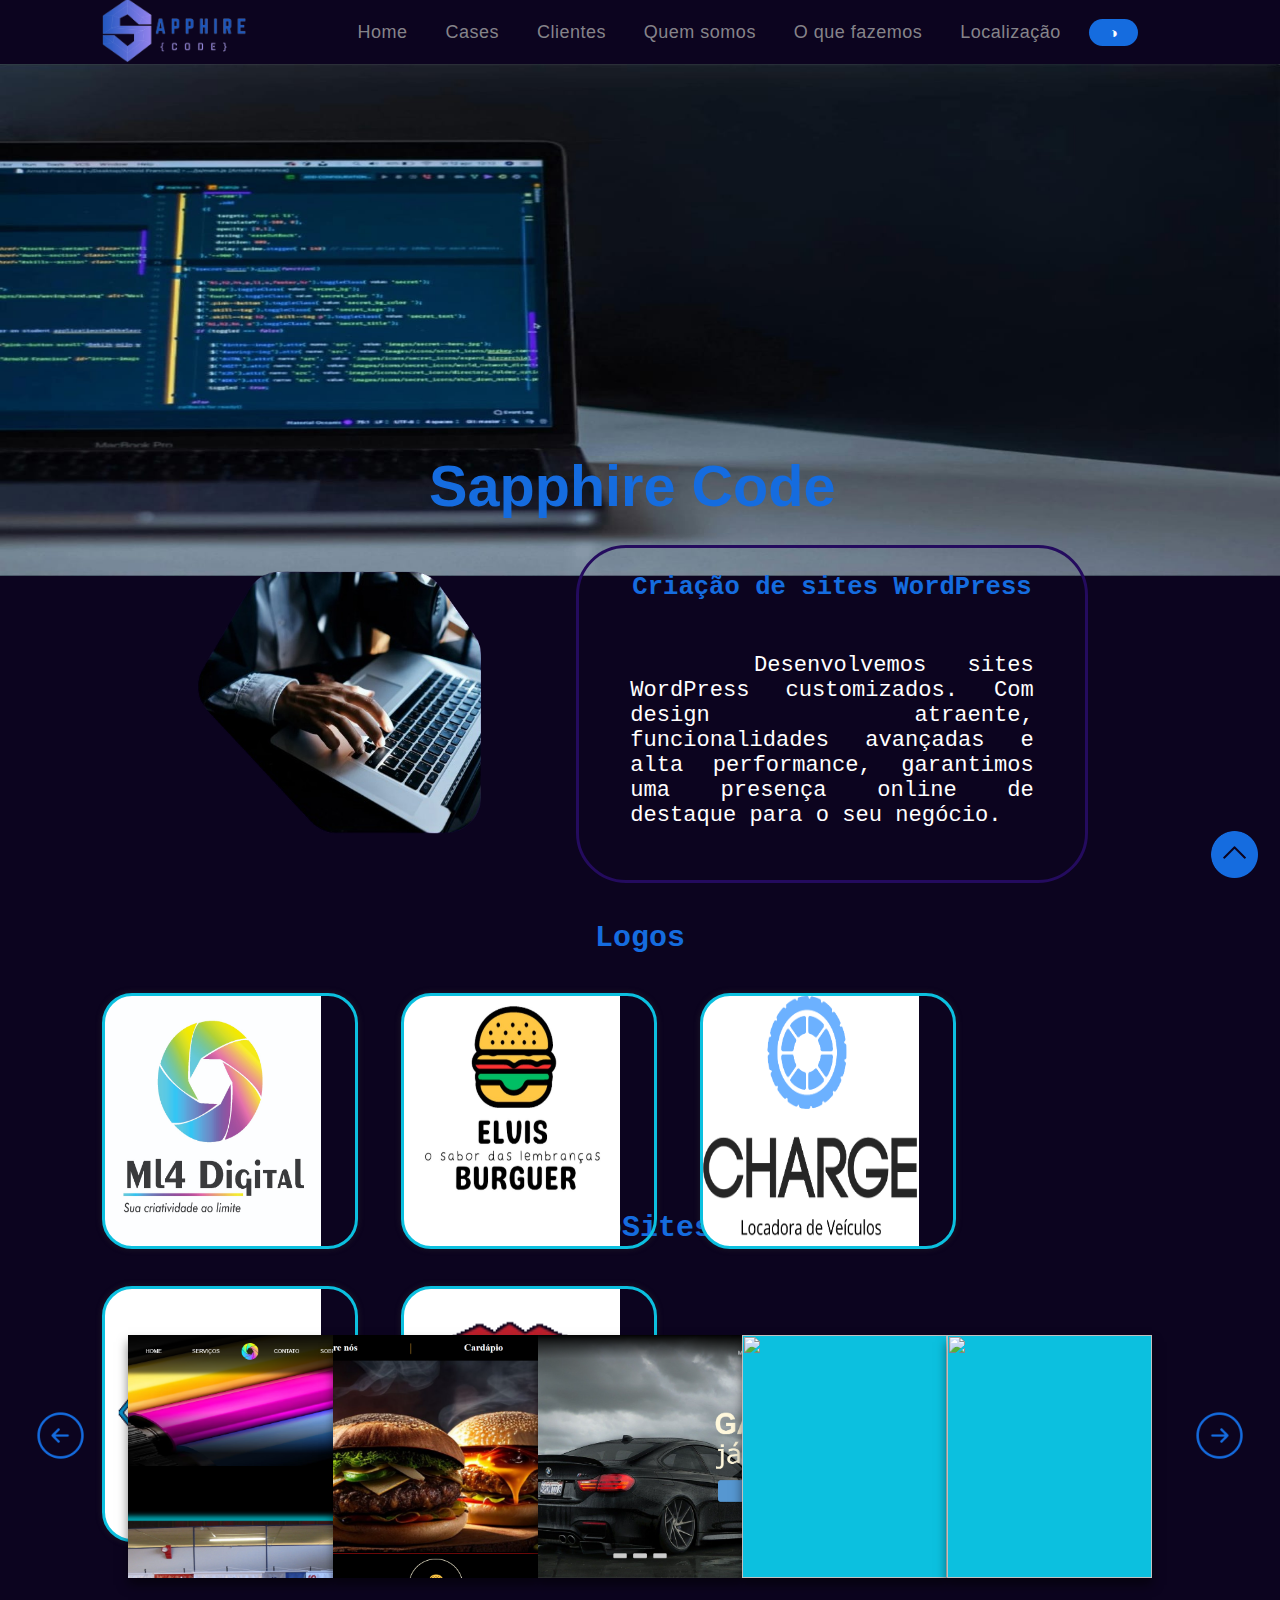
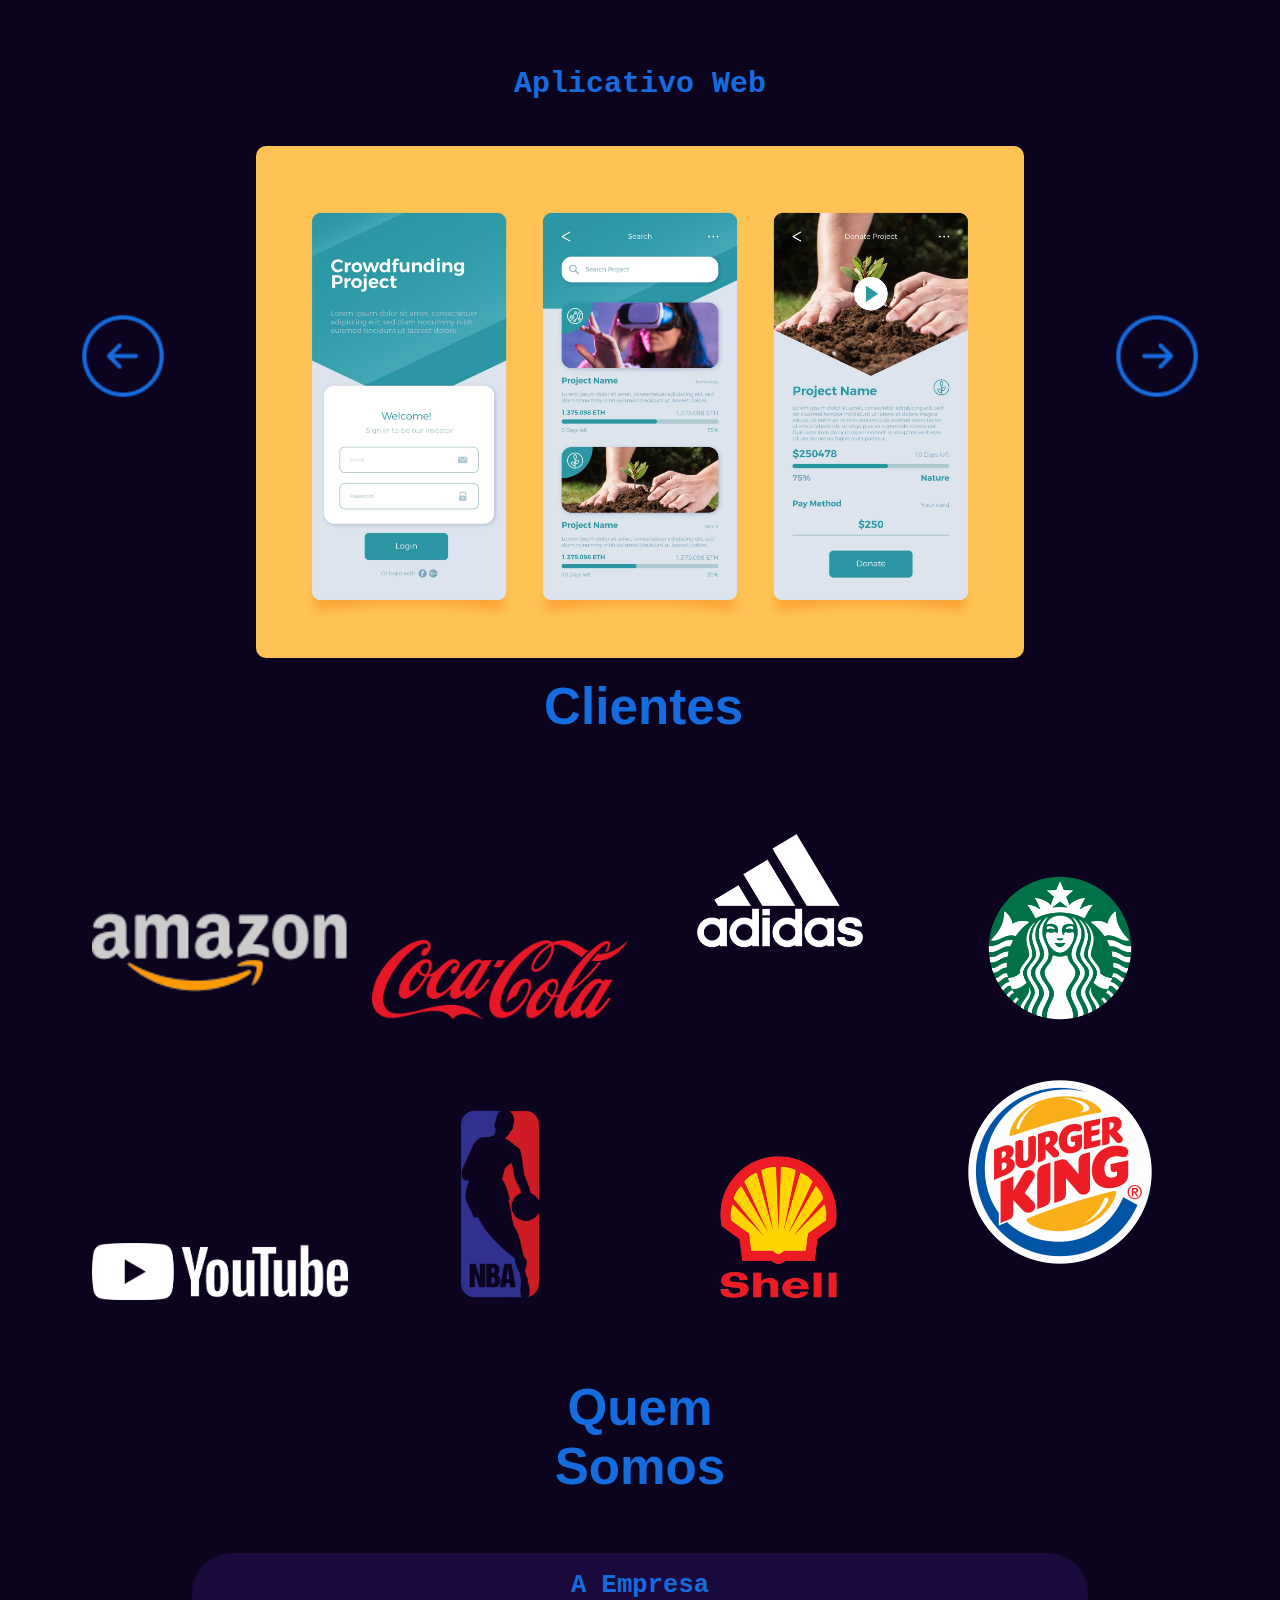
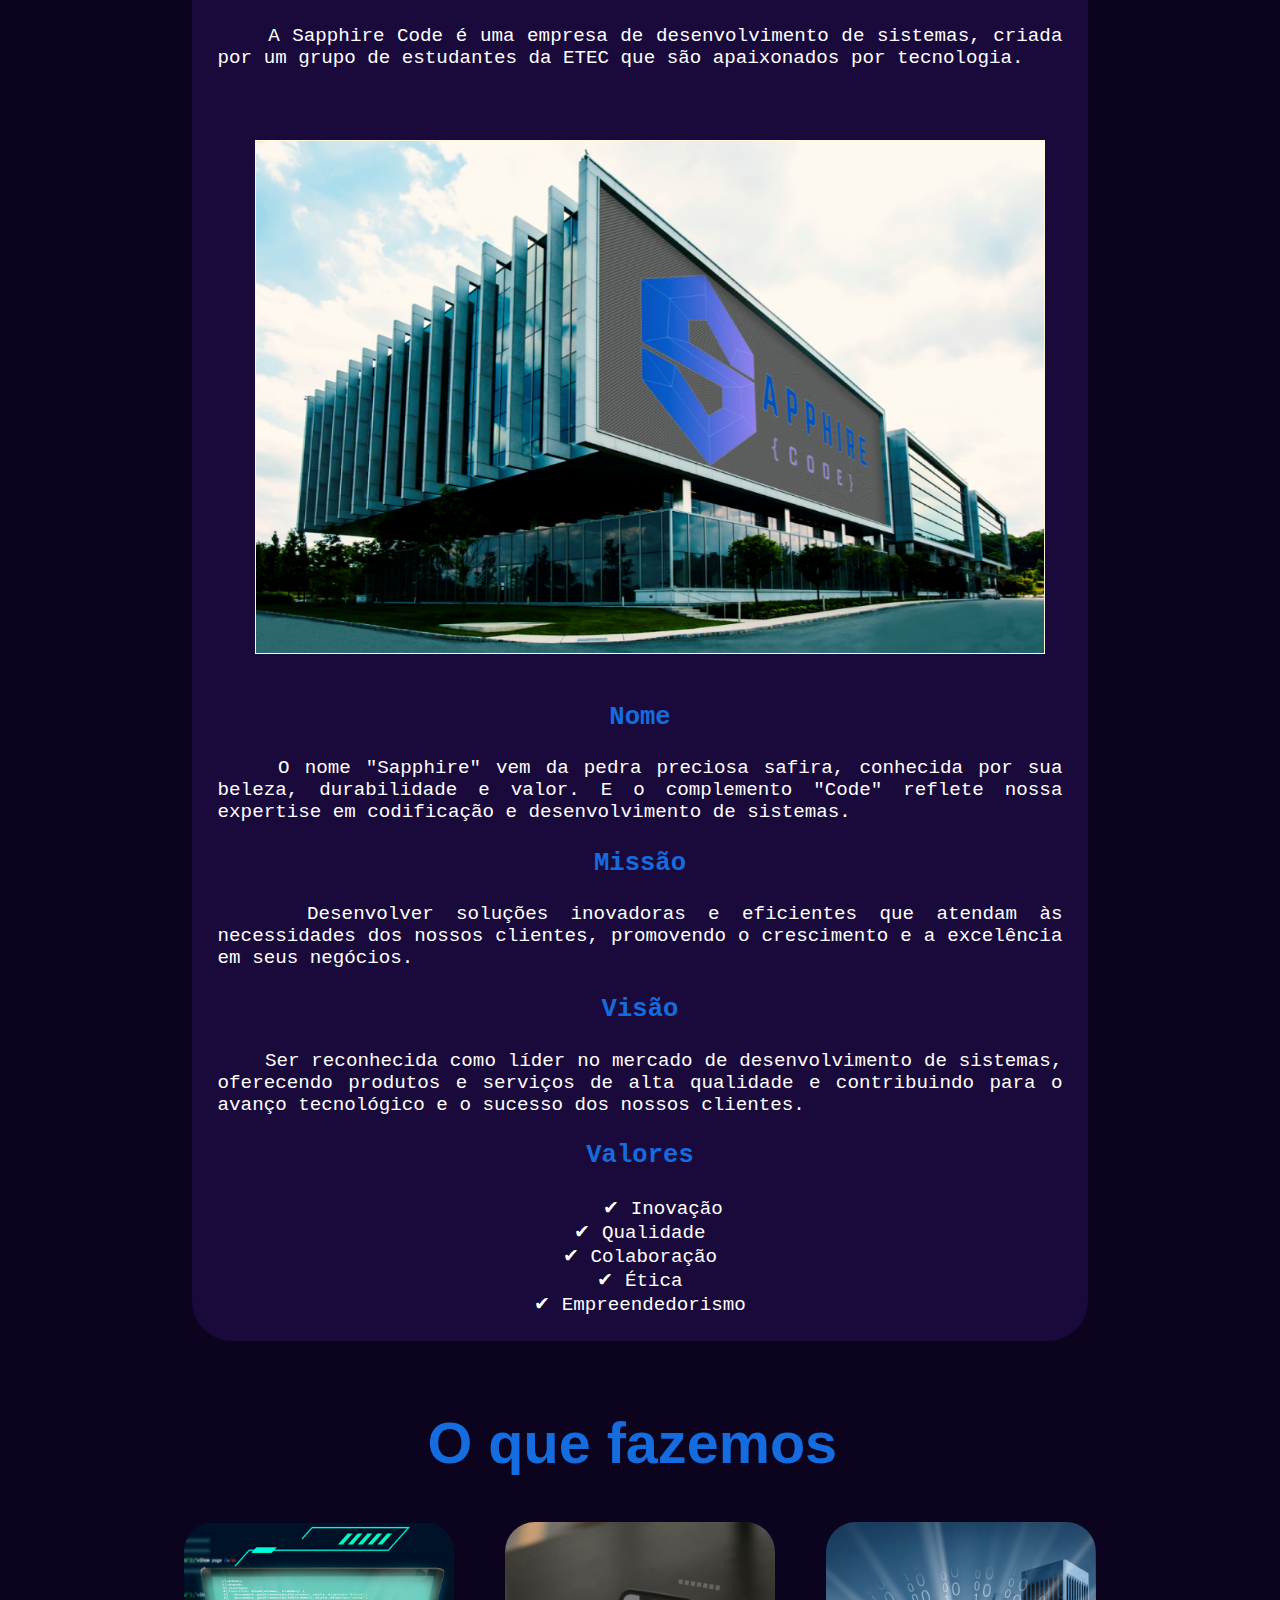
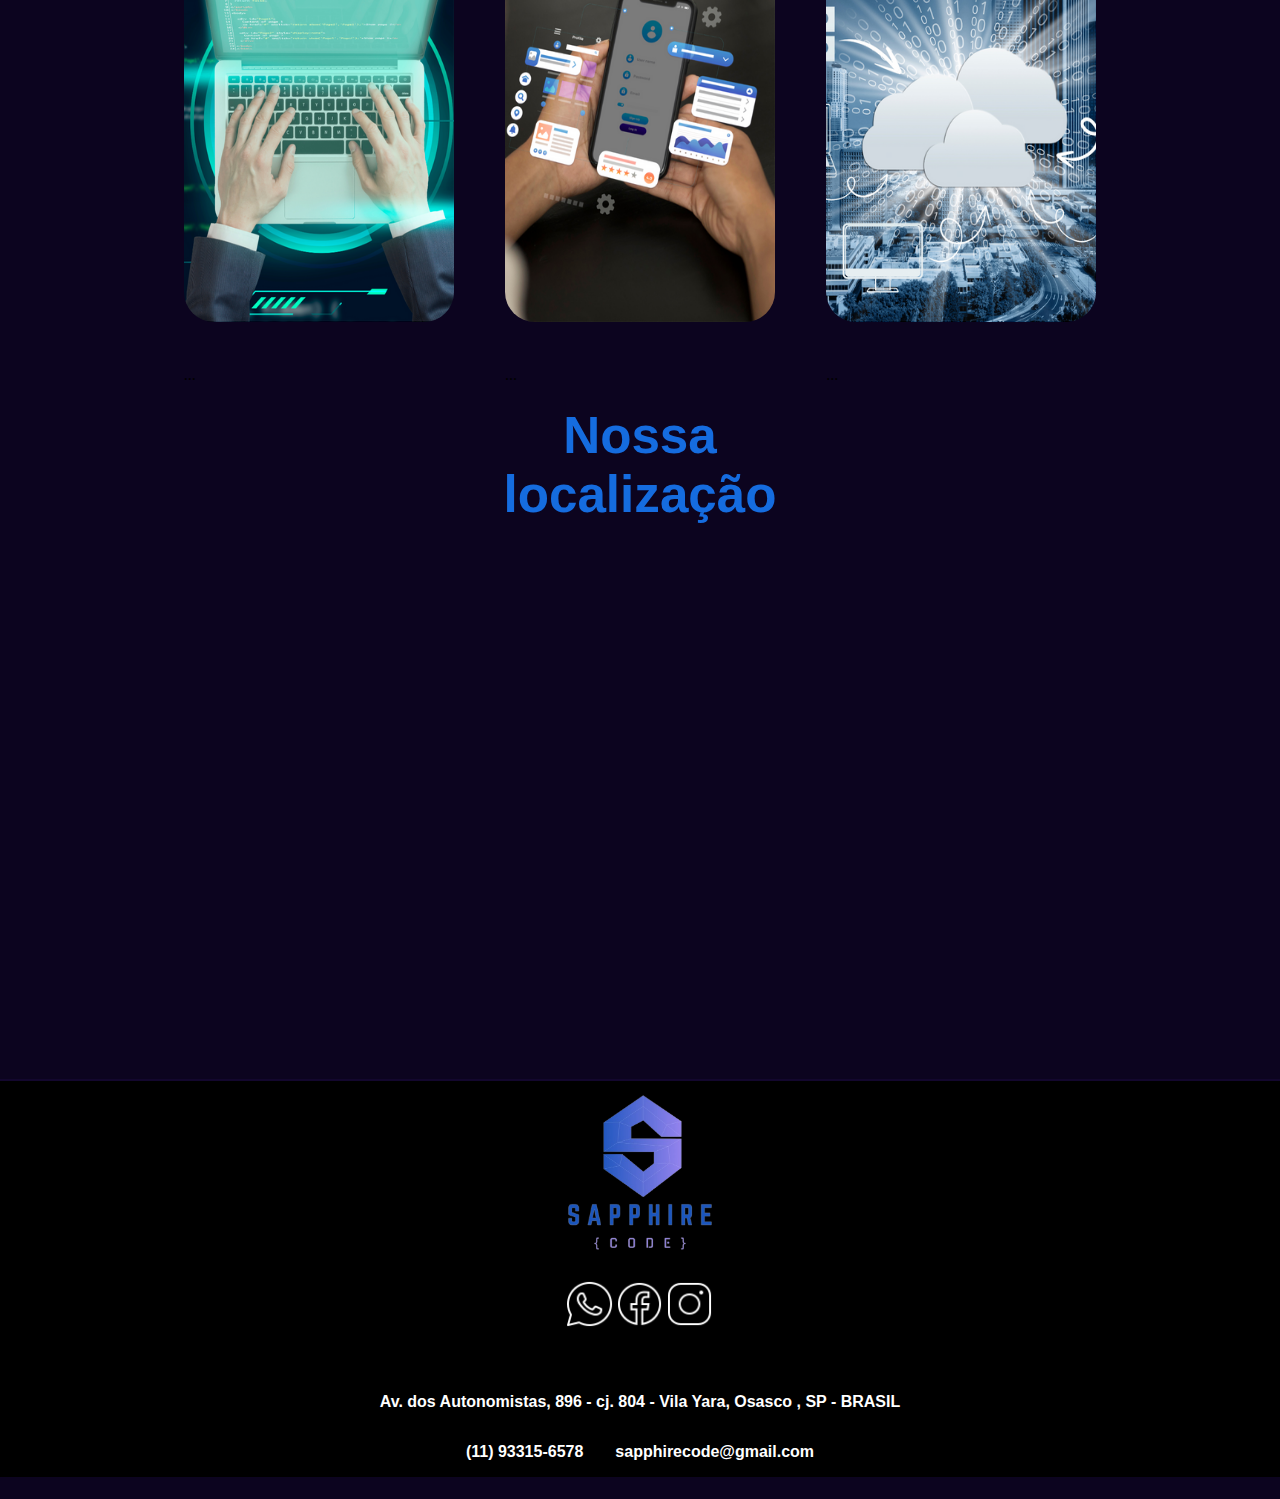
==== index.html @ 1d9b57f1 "Modificando Cards" ====
<!DOCTYPE html>
<html lang="en">
<head>
    <meta charset="UTF-8">
    <meta name="viewport" content="width=device-width, initial-scale=1.0">
    <link rel="stylesheet" href="style.css"><!-- VINCULANDO CSS -->
    <link rel="shortcut icon" href="img/logo-removebg-preview.png" type="image/x-icon">
    <link rel="icon" href="img/logo-horizontal.png" /><!-- ICONE DA EMPRESA -->

    <title>SAPPHIRE CODE</title><!-- TÍTULO -->

</head>
<body>
    <div class="topo">
        <!-- CABEÇALHO -->
        <ul class="header">
            <!-- LISTA DE OPÇÕES NA BARRA DE TOPO DO SITE -->
            <a href="#"><img src="img/logo-horizontal-removebg-preview.png" alt="" id="logoNav"></a>
            
            <button onclick="abrirNavbar()" class="btn-header">
                    <img src="img/icone-cardápio.png" class="menu-icon">
            </button>

            <div class="nav-header" id="nav-header">
                <button onclick="abrirNavbar()" class="btn-header-x">
                    <img src="img/icons-x.png" class="menu-icon-x">
                </button>

                <li><a href="#" class="btnNav">Home</a></li><!-- "a href" CONECTANDO AS OPÇOES DA BARRA AOS TÓPICOS E ROLANDO AO CLICAR -->
            
                <li><a href="#cases" class="btnNav">Cases</a></li>
            
                <li><a href="#cliente" class="btnNav">Clientes</a></li>
            
                <li><a href="#quem-somos" class="btnNav">Quem somos</a></li>
            
                <li><a href="#fazemos" class="btnNav">O que fazemos</a></li> 
            
                <li><a href="#localizacao" class="btnNav">Localização</a></li> 
            
                <a href="indexClaro.html" style="text-decoration: none;"><div class="menu-login">◑</div></a>
            </div>    
        </ul>       
    </div>
    <div class="img-topo">
    </div>     
    <div class="txt-animado">
        <span></span>
    </div> 

    <!-- INÍCIO DA PÁGINA -->

    <h3 class="tituloHome">Sapphire Code</h3> <!-- TÍTULO DA HOMEPAGE -->    
    <div class="home">        
        <section class="home">            
            <div class="imgHome">
                <img src="img/removebg-preview.png" alt="" id="homepage">
            </div>
            <div class="containerHome"> <!-- CRIANDO "DIV" PARA INCLUIR CONTEÚDO -->
                <span><h3 id="titulo-div-home">Criação de sites WordPress</h3></span> <!-- TÍTULO DO CONTEÚDO DA "DIV" -->
                <p class="txtHome"> <!-- CONTEÚDO DA "DIV" -->
                    &nbsp;&nbsp; Desenvolvemos sites WordPress customizados. Com design atraente, 
                    funcionalidades avançadas e alta performance, 
                    garantimos uma presença online de destaque para o seu negócio.
                </p>
            </div>      
        </section>                        
    </div> 
    
    <a href="#"><img id="seta" src="img/icons8-seta-para-cima-100.png"></a>

    <!-- CASES -->

    <div class="cases">
        <h3 class="tituloCases">Logos</h3> 
        <!-- SEPARANDO TÓPICOS EM CADA "DIV" -->
        <div class="carrossel">   
            <!-- <button id="prev-button-3"><img src="img/seta-ante.png" alt="prev-button-3"></button>  -->   
            <div class="swipper-wrapper">       
                <div class="swiper-slide">
                    <div class="card">
                        <div class="front"></div>
                        <div class="back">
                            <h1 class="titu-cases">ML4 Digital</h1>
                            <p class="txt-cases">Uma gráfica digital especializada em impressões de todos os tipos</p>
                        </div>
                    </div>
                </div>
                <div class="swiper-slide">
                    <div class="card">
                        <div class="front-2"></div>
                        <div class="back">
                            <h1 class="titu-cases">Elvis Burguer</h1>
                            <p class="txt-cases">Uma hamburgueria especializada em hamburgueres artesanais</p>
                        </div>
                    </div>
                </div>
                <div class="swiper-slide">
                    <div class="card">
                        <div class="front-3"></div>
                        <div class="back">
                            <h1 class="titu-cases">Charge</h1>
                            <p class="txt-cases">Uma locadora de veículos especializada em veículos elétricos</p>
                        </div>
                    </div>
                </div>
                <div class="swiper-slide">
                    <div class="card">
                        <div class="front-4"></div>
                        <div class="back">
                            <h1 class="titu-cases">Slim Tech</h1>
                            <p class="txt-cases">Uma assistência técnica especializada em manutenção de celulares</p>
                        </div>
                    </div>
                </div>
                <div class="swiper-slide">
                    <div class="card">
                        <div class="front-5"></div>
                        <div class="back">
                            <h1 class="titu-cases">Geek Store</h1>
                            <p class="txt-cases">Uma loja Geek especializada em produtos personalizados</p>
                        </div>
                    </div>
                </div> 
            </div>
            <!-- <button id="next-button-3"><img src="img/seta-prox.png" alt="next-button-3"></button> -->
        </div>

        <!--Cases-->

        <h3 class="tituloCases">WebSites</h3>
        <div class="carrossel-2">
            <button id="prev-button-2"><img src="img/seta-ante.png" alt="prev-button-2"></button> 
            <div class="casesWebSites">
                <div class="container-web">
                    <div class="card-web">
                        <img src="img/site1-formato2.PNG">
                        <div class="info">
                        <a href="https://luizvital0001.github.io/Site-Gr-fica-Digital/index.html" class="linkSite">
                                Conheça o site!
                            </a>
                        </div>
                    </div>
                    <div class="card-web">
                        <img src="img/site2-formato2.PNG">
                        <div class="info">
                            <a href="https://caiqueq34.github.io/SiteOK/" class="linkSite">
                                Conheça o site!
                            </a>
                        </div>
                    </div>
                    <div class="card-web">
                        <img src="img/site3-formato2.PNG">
                        <div class="info">
                            <a href="https://davin4sciment0.github.io/Charge/" class="linkSite">
                                Conheça o site!
                            </a>
                        </div>
                    </div>
                    <div class="card-web">
                        <img src="img/site4-formato4.PNG">
                        <div class="info">
                            <a href="https://kevinbandeira.github.io/SlimTech/" class="linkSite">
                                Conheça o site!
                            </a>
                        </div>
                    </div>
                    <div class="card-web">
                        <img src="img/site5-formato5.PNG">
                        <div class="info">
                            <a href="https://kevinbandeira.github.io/arroz/" class="linkSite">
                                Conheça o site!
                            </a>
                        </div>
                    </div>
                </div>
            </div>
            <button id="next-button-2"><img src="img/seta-prox.png" alt="next-button-2"></button>
        </div>
            
        <h3 class="tituloCases">Aplicativo Web</h3>
        <div class="carrossel-3">
            <button id="prev-button"><img src="img/seta-ante.png" alt="prev-button"></button>
            <div class="container-slider">
                <div class="container-images">
                    <img src="img/appweb1.jpg" alt="app" class="slider on">
                    <img src="img/appweb2.jpg" alt="app" class="slider">
                    <img src="img/appweb3.jpg" alt="app" class="slider">
                    <img src="img/appweb4.jpg" alt="app" class="slider">
                </div>
            </div>
            <button id="next-button"><img src="img/seta-prox.png" alt="next-button"></button>
        </div>
    </div>

    <!-- CLIENTES -->

    <div class="clientes">       
        <section id="cliente">  
        <div class="separacao">
            <h3 class="titulo-clientes">Clientes</h3>
        </div></br>
        <div class="imgClientes">
            <img src="img/logo-amazon-branca.png" alt="" id="clientes">
            <img src="img/Coca-Cola_logo.png" alt="" id="clientes">
            <img src="img/adidas_logo_branca.webp" alt="" id="clientes">
            <img src="img/Starbucks-Logo.png" alt="" id="clientes">
            <img src="img/logo-youtube-branco.png" alt="" id="clientes">
            <img src="img/nba-logo.png" alt="" id="clientes">
            <img src="img/Shell-Logo-1995-1999.png" alt="" id="clientes">
            <img src="img/burger-king-logo-0.png" alt="" id="clientes">
        </div>
        </section>
    </div>    

    <!-- QUEM SOMOS -->

    <div class="separacao">
        <section id="quem-somos"> 
        <h3 class="titulo-quemsomos">Quem Somos</h3>
    </div></br>
    <div class="quemSomos">
        <section class="quemSomos">
        </br><span><h3 id="titulo-empresa">A Empresa</h3></span>
            <p class="txtQuemSomos">&nbsp; &nbsp;   A Sapphire Code é uma empresa de desenvolvimento
                de sistemas, criada por um grupo de estudantes da ETEC que são apaixonados por tecnologia. 
            </p>
            <div class="imgQuemSomos">
                <img src="img/empresa.png" alt="" id="quemsomos">
            </div>            
            <span><h3 id="titulo-empresa">Nome</h3></span>
            <p class="txtQuemSomos">
                &nbsp; &nbsp; O nome "Sapphire" vem da pedra preciosa safira, conhecida por sua beleza, durabilidade e valor. E o complemento "Code" reflete nossa expertise em codificação e desenvolvimento de sistemas. 
            </p>
            <span><h3 id="titulo-empresa">Missão</h3></span>
             <p class="txtQuemSomos">
                &nbsp; &nbsp; 
                Desenvolver soluções inovadoras e eficientes que atendam às necessidades dos nossos clientes, promovendo o crescimento e a excelência em seus negócios.
            </p>
            <span><h3 id="titulo-empresa">Visão</h3></span>
            <p class="txtQuemSomos">
                &nbsp; &nbsp; 
                Ser reconhecida como líder no mercado de desenvolvimento de sistemas, oferecendo produtos e serviços de alta qualidade e contribuindo para o avanço tecnológico e o sucesso dos nossos clientes.
            </p>
            <span><h3 id="titulo-empresa">Valores</h3></span>
            <p class="txtQuemSomosValores">
                &nbsp; &nbsp; 
                ✔ Inovação<br> 
                ✔ Qualidade<br> 
                ✔ Colaboração<br> 
                ✔ Ética<br> 
                ✔ Empreendedorismo
            </p>
       </section>       
   </div>

   <!-- O QUE FAZEMOS -->
   <h3 id="fazemos">O que fazemos</h3>
   <div class="oQueFazemos">
        <div class="img1">      
            <figure id="fig2">
                <img src="img/oquefazemos1.png" onmouseover="this.src='img/oquefazemosfundo1.png'"
                onmouseout="this.src='img/oquefazemos1.png'">
                <figcaption>...</figcaption>            
            </figure>            
        </div>
        <div class="img2">             
            <figure id="fig2">
                <img src="img/oquefazemos2.png" onmouseover="this.src='img/oquefazemosfundo2.png'"
                onmouseout="this.src='img/oquefazemos2.png'">
               <figcaption>...</figcaption>
            </figure>           
        </div>                  
        <div class="img3">            
            <figure id="fig2">
                <img src="img/oquefazemos3.png" onmouseover="this.src='img/oquefazemosfundo3.png'"
                onmouseout="this.src='img/oquefazemos3.png'">
                <figcaption>...</figcaption>
            </figure>            
        </div></section>      
    </div>                  


    <!--LOCALIZAÇÃO-->

<div class="Localizacao">        
    <section id="localizacao" class="iframeLocal"><!--MAPA DA PÁGINA-->
        <div class="separacao">
            <h3 class="titulo-localizacao">Nossa localização</h3> <!-- TÍTULO DA HOMEPAGE -->
        </div>   
        <iframe 
        src="https://www.google.com/maps/embed?pb=!1m18!1m12!1m3!1d3657.693031276935!2d-46.763371299999996!3d-23.543540699999998!2m3!1f0!2f0!3f0!3m2!1i1024!2i768!4f13.1!3m3!1m2!1s0x94ceff436b903609%3A0x536de969f8b57b95!2sTorre%201%20-%20Av.%20dos%20Autonomistas%2C%20896%20-%20Sala%20804%20-%20Vila%20Yara%2C%20Osasco%20-%20SP%2C%2006020-010!5e0!3m2!1spt-BR!2sbr!4v1715829786776!5m2!1spt-BR!2sbr" 
        width="600" height="450" style="border:0;" allowfullscreen="" loading="lazy" referrerpolicy="no-referrer-when-downgrade">
        </iframe>
    </section>                       
</div>
    </main>

    <!-- RODAPÉ -->

    <footer>
        <div class="divImgFooter">
            <img src="img/logo-removebg-preview.png" alt="" id="imgLogoFooter">
        </div>
        <div class="imgRedesSociais">
            <a href="https://web.whatsapp.com/" class="linkRedeSocialFooter">
                <img id="zappFooter" src="img/iconeFooterWhatsapp.png" alt="" class="redeSocialFooter"> 
            </a>
            <a href="https://www.facebook.com/people/Hamburgueria-Elvis-Burguer/61552659592001/?mibextid=LQQJ4d" class="linkRedeSocialFooter">
                <img id="faceFooter" src="img/iconeFooterFacebook.png" alt="" class="redeSocialFooter">
            </a>
            <a href="https://instagram.com/elvis1burguer?igshid=OGQ5ZDc2ODk2ZA==" class="linkRedeSocialFooter">
                <img id="instaFooter" src="img/iconeFooterInstagram.png" alt="" class="redeSocialFooter">
            </a>
        </div>
        <br class="quebraLinhaFooter">
        <p class="textoFooter" id="enderecoFooter">Av. dos Autonomistas, 896 - cj. 804 - Vila Yara, Osasco , SP - BRASIL</p>
        <div class="infoEmpresa">
            <p class="textoFooter" id="numeroFooter">(11) 93315-6578</p>
            <p class="textoFooter" id="emailFooter">sapphirecode@gmail.com</p>
        </div>
    </footer>
    <script src="script.js"></script> <!-- VINCULANDO O JAVASCRIPT -->
</body> <!-- ENCERRANDO CORPO DO TEXTO -->
</html>
---- style.css ----
/*-------------------IMPORTANDO-CONTEÚDO-DE-FORA----------------*/

@import url('https://fonts.googleapis.com/css2?family=Antonio:wght@100;200;300;400;500;600;700&family=Bebas+Neue&family=Oswald:wght@400;500;600&display=swap');
*{
    padding: 0;
    margin: 0;
    /*border: 2px solid rgb(255, 0, 0);*/
}

/*-------------------ROLAGEM-DO-SITE----------------*/

html{
    scroll-behavior: smooth;
    scroll-padding-top: 90px;
    overflow-x: hidden;
}

/*-------------------CORPO-DO-SITE----------------*/

body{
    background-color: #0c041f;
    margin: 0px;
    padding: 0px;
    overflow-x: hidden;
}

/*-------------------CABEÇALHO----------------*/

.header{
    /*Tag pai, todas as alterações herdam desta*/
    /*Edição de tag parte do flexbox*/
    list-style: none;
    height: 5vw;
    width: 90vw;
    display: flex;
    justify-content: space-around;
    align-items: center;
    margin: auto;
}
/*Imagem do topo do navegador*/
img#logoNav{
    height: 5vw;
    margin-left: -2vw;
}

a.btnNav{
    position: relative;
    text-decoration: none;
    font-family: 'Poppins', sans-serif;
    color: rgba(167, 167, 167, 0.8);
    font-size: 18px;
    letter-spacing: 0.5px;
    padding: 0 10px;
}
a.btnNav:after{
    content: "";
    position: absolute;
    background-color: #156cdf;
    height: 3px;
    width: 0;
    left: 0;
    bottom: -10px;
    transition: 0.3s;
}
a.btnNav:hover{
    color: rgb(255,255,255);
}
a.btnNav:hover:after{
    width: 100%;
}

/*-------------------BOTÃO-DO-LOGIN----------------*/

.menu-login {
    margin-right: 15px;
    font-size: 15px;
    font-family: sans-serif;
    background-color: #156cdf;
    padding: 5px 20px;
    border-radius: 15px;
    cursor: pointer;
    transition: all 0.2s ease;
    color: rgb(255,255,255);
}
.menu-login span {
    margin-right:10px;    
    color: rgb(255,255,255);
}
.menu-login:active{
    transform: scale(0.96);
}


/*----------TEXTO-----------*/
.txt-animado{
    font-weight: 200;
    width: 50vw;
    margin-top: -35vw;
    margin-left: 47vw;
    text-align: center;
}

.txt-animado span{
    position: relative;
    font-size: 2vw;
    font-family: monospace;
}

.txt-animado span::before{
    content: "";
    color: rgb(255,255,255);
    animation: palavras 20s infinite;
}

.txt-animado span::after{
    content: "";
    position: absolute;
    height: 100% ;
    border-left: 2px solid #156cdf;
    right: -10px;
    animation: cursor .8s infinite, digita 20s steps(15) infinite;
    width: calc(100% + 18px);
    background-color: rgb(12, 15, 24);
}

@keyframes digita{
    10%, 15%, 30%, 35%, 50%, 55%, 70%, 75%, 90%, 95%{
    width: 0;
    }
    5%, 20%, 25%, 40%, 45%, 60%, 65%, 80%, 85%{
    width: calc(100% + 18px);
    }
}

@keyframes cursor{
    0%{
    border-left: 2px solid #0c041f;
    }
}

@keyframes palavras{
    0%, 20%{
    content: "Bem vindos a Sapphire Code!";
    }
    21%, 40%{
        content: "Transformando desafios em soluções preciosas!";
    }
    41%, 60%{
        content: "Bem vindos a Sapphire Code!";
    }
    61%, 80%{
        content: "Transformando desafios em soluções preciosas!";
    }
    81%, 100%{
        content: "Bem vindos a Sapphire Code!";
    }
}

/*-----------------IMAGEM HOME-------------------*/

.img-topo{
    height: 40vw;
    background-image: url("img/computador2.jpeg");
    background-repeat: no-repeat;
    background-size: 100% 100%;
    margin-bottom: 10vw;
}

/*-------------------HOME----------------*/

.tituloHome{
    color: #156cdf;
    font-family: 'Gill Sans', 'Gill Sans MT', Calibri, 'Trebuchet MS', sans-serif;
    text-align: center;
    margin-left: 31.5vw;
    width: 35vw;
    margin-top: 25vw;
    padding: 0.4vw;
    font-size: 4.5vw;
    padding-bottom: 2vw;
}
div.home{
    display: flex;
    justify-content: center;
    width: 100%;    
    background-color: none;
}
p.txtHome{
    color: #fff;
    margin: 2vw;
    margin-top: 4vw;
    font-size: 1.7em;    
    text-align: justify;
    font-family: monospace;
}
hr.linhaSeparacaoHome{
    border: none;
    margin-top: 0%;
}
div.separacaoHome{
    display: flex;
    justify-content: center;
    align-items: center;
    height: clamp(5vw,10vw,20vw);
    background-color: #4274fd;
}
section.home{
    background-color: color-mix(in srgb-linear, color percentage, color percentage);
    display: flex;
    justify-content: space-between;
    width: 70%;
}
#titulo-div-home{
    font-size: 2vw;
    color: #156cdf;
    font-family: monospace;
    text-align: center;
}
/*Estilizando início da página*/
div.imgHome{
    display: inline;
    padding-top: 1vw;
    padding-right: 5vw;
}
div.containerHome
{
    padding: 2vw;
    border: 3px solid #240b5e;
    border-radius: 50px;
}
img#homepage{
    border: none;
    width: 25vw;
    height: 25vw;
}

/*--------------TÍTULO CASES-------------------*/

h3.tituloCases{
    font-size: 30px;
    color: #156cdf;
    text-align: center;
    font-family:monospace;
    margin-top: 3vw;
}
/*------------CASES ANIMADOS------------*/

#prev-button-3, #next-button-3 {
    border: none;
    background-color: transparent;
    cursor: pointer;
    width: 4vw;
}
#prev-button-3 img, #next-button-3 img{
    width: 100%;
    height: 100%;
}
#prev-button-3{
    margin-right: 2vw;
}
#next-button-3{
    margin-left: 2vw;
}
.carrossel{
    display: flex;
    align-items: center;
    justify-content: center;
    width: 99%;
    height: 17vw;

}
.swipper-wrapper{
    width: 90vw;
    height: 17vw;
    /*padding-left: 2vw;*/
    padding: 1%;
    /*overflow: hidden;*/
    justify-content: center;
    justify-items: center;
    gap: 5vw;

}

.swiper-slide{
    display: inline-flex;
    margin-left: 3.5vw;
    min-width: 215px;
    max-height: 300px;
    margin-top: 3vw;
}
.swiper-slide:hover > .card{
    cursor: pointer;
    transform: rotateY(180deg);
}
.card{
    height: 100%;
    width: 100%;
    position: relative;
    transition: transform 1500ms;
    transform-style: preserve-3d;
}
.front, .back{
    height: 100%;
    width: 100%;
    border-radius: 30px;
    box-shadow: 0 0 5px 2px rgba(50, 50, 50, 0.25);
    position: absolute;
    backface-visibility: hidden;
    border: 3px solid #0cc0df;
}
.front{
    background-image: url(img/logografica.jpeg);
    background-repeat: no-repeat;
    background-size: 290px 290px;
}
.back{
    background-color: #4274fd;
    transform: rotateY(180deg);
    display: flex;
    flex-direction: column;
    justify-content: center;
    align-items: center;
    gap: 3vw;
    font-family: monospace;
    color: rgb(255,255,255);
    
}
.titu-cases{
    font-size: 1.4vw;
}
.txt-cases{
    font-size: 0.9vw;
    padding: 0.5vw;
}
.front-2, .back{
    height: 100%;
    width: 100%;
    border-radius: 30px;
    box-shadow: 0 0 5px 2px rgba(50, 50, 50, 0.25);
    position: absolute;
    backface-visibility: hidden;
    border: 3px solid #0cc0df;
}
.front-2{
    background-image: url(img/logoelvisburger.jpeg);
    background-repeat: no-repeat;
    background-size: 250px 250px;
}
.front-3, .back{
    height: 100%;
    width: 100%;
    border-radius: 30px;
    box-shadow: 0 0 5px 2px rgba(50, 50, 50, 0.25);
    position: absolute;
    backface-visibility: hidden;
    border: 3px solid #0cc0df;
}
.front-3{
    background-image: url(img/logo-charge.png);
    background-repeat: no-repeat;
    background-size: 250px 250px;
}
.front-4, .back{
    height: 100%;
    width: 100%;
    border-radius: 30px;
    box-shadow: 0 0 5px 2px rgba(50, 50, 50, 0.25);
    position: absolute;
    backface-visibility: hidden;
    border: 3px solid #0cc0df;
}
.front-4{
    background-image: url(img/logoslimtech.png);
    background-repeat: no-repeat;
    background-size: 250px 250px;
}
.front-5, .back{
    height: 100%;
    width: 100%;
    border-radius: 30px;
    box-shadow: 0 0 5px 2px rgba(50, 50, 50, 0.25);
    position: absolute;
    backface-visibility: hidden;
    border: 3px solid #0cc0df;
}
.front-5{
    background-image: url(img/logogeekstore.png);
    background-repeat: no-repeat;
    background-size: 250px 250px;
}

/*--------------CASES WEB SITES-------------------*/
#prev-button-2, #next-button-2 {
    border: none;
    background-color: transparent;
    cursor: pointer;
    width: 4vw;
}
#prev-button-2 img, #next-button-2 img{
    width: 100%;
    height: 100%;
}
#prev-button-2{
    margin-right: 2vw;
}
#next-button-2{
    margin-left: 2vw;
}
.carrossel-2{
    width: 100%;
    display: flex;
    align-items: center;
    justify-content: center;
    height: 30vw;
    gap: 1rem;
}
.container-web{
    display: flex;
    width: 80vw;
    justify-content: space-around;
    margin-top: 3vw;
    margin-top: 3vw;
}
.card-web{
    width: 25vw;
    height: 15vw;
    padding: 2vw 1vw;
    background-color: #0cc0df;
    position: relative;
    display: flex;
    align-items: flex-end;
    box-shadow: 0px 7px 10px rgba(0,0,0,0.5);
    transition: 0.5s ease-in-out;
}
.card-web:hover {
    transform: translateY(20px);
}
.card-web:before{
    content: "";
    position: absolute;
    top: 0;
    left: 0;
    display: block;
    width: 100%;
    height: 100%;
    background-color: rgba(0, 0, 0, 0.50);
    z-index: 2;
    transition: 0.5s all;
    opacity: 0;
}
.card-web:hover:before{
    opacity: 1;
}
.card-web img{
    width: 100%;
    height: 100%;
    object-fit: cover;
    position: absolute;
    top: 0;
    left: 0;
}
.card-web .info{
    position: relative;
    z-index: 3;
    color: rgb(255,255,255);
    opacity: 0;
    transform: translateY(30px);
    transition: 0.5s all;
}
.card-web:hover .info{
    opacity: 1;
    transform: translateY(0px);
}
.card-web .info a{
    text-decoration: none;
    background-color: #0cc0df;
    padding: 1vw;
    border-radius: 10px ;
    color: rgb(255,255,255);
    font-family: monospace;
    font-size: 1.3vw;
}

/*--------------CASES-------------------*/

div.casesAppWeb{
    display: flex;
    position: relative;
    justify-content: center;
    gap: 5vw;
}
div.imgCasesAppWeb {
    padding: 0%;
}
img#cases{
    justify-content: center;
    border: 0.1vw solid #FCF6DB;
    width: 10%;
    height: 10%;
    border-radius: 10%;
    margin-top: 5%;
    margin-bottom: 5%;
}
img#casesappweb{
    justify-content:center;
    width: 20%;
    height: 10%;
    margin-top: 5%;
    margin-bottom: 5%;
    border: 2px solid #FCF6DB;
    border-radius: 30px;
}

/*-------------------CASES APP----------------*/
.carrossel-3{
    display: flex;
    align-items: center;
    justify-content: center;
    margin-top: 2vw;
    gap: 5.5rem;
    margin-bottom: 7vw;
}
.container-slider {
    display: flex;
    width:50vw;
    height: 29vw;
    align-items: center;
    justify-content: center;
  }
  
  .container-images {
    position: relative;
    display: flex;
    align-items: center;
    justify-content: center;
    width: 800px;
  }
  
  .slider {
    opacity: 0;
    transition: opacity .2s;
    position: absolute;
    width: 100%;
    border-radius: 10px;
  }
  
  .on {
    opacity: 1;
  }
  
  #prev-button, #next-button {
    border: none;
    background-color: transparent;
    cursor: pointer;
    width: 3.5vw;
  }
  
  #prev-button img, #next-button img {
    width: 100%;
    height: 100%;
  }

/*-------------------CLIENTES----------------*/

div.imgClientes
{
    width: 100%;
    text-align: center;
    margin-bottom: 5vw;
}
img#clientes{
    width: 20%;
    padding: 10px;
}
/*-----------------QUEM-SOMOS--------------*/

.titulo-clientes{
    color: #156cdf;
    font-family: 'Gill Sans', 'Gill Sans MT', Calibri, 'Trebuchet MS', sans-serif;
    font-size: 4vw;
    width: 15vw;
    text-align: center;
}
.titulo-quemsomos{
    color: #156cdf;
    font-family: 'Gill Sans', 'Gill Sans MT', Calibri, 'Trebuchet MS', sans-serif;
    font-size: 4vw;
    width: 24vw;
    text-align: center;
    padding-bottom: 6vw;
}
.separacao{
    display: flex;
    justify-content: center;
}
div.quemSomos{
    display: flex;
    justify-content: center;
    width: 100%;
    background-color: none;
    margin-bottom: 5%;
}
section.quemSomos{
    background-color:#190a3b;
    width: 70%;
    border-radius: 40px;
    margin-top: -3%;    
}
#titulo-empresa{
    font-size: 2vw;
    font-family: monospace;
    color: #156cdf;
    text-align: center;
}
/*Estilo do texto referente ao conteúdo de "Quem somos"*/
p.txtQuemSomos{
    color: #fff;
    margin: 2vw;
    text-align: justify; 
    font-size: 1.5vw;
    font-family: monospace;   
}
p.txtQuemSomosValores{
    color: #fff;
    margin: 2vw;
    text-align: center;  
    font-size: 1.5vw;
    font-family: monospace;  
}
hr.linhaSeparacaoQuemSomos{
    border: 0.2vw solid none;
    margin-top: 2%;
}
div.separacaoQuemSomos{
    display: flex;
    justify-content: center;
    align-items: center;
    height: clamp(5vw,10vw,20vw);
    background-color: none;
}
/*Estilizando os titulos*/
h3.titulo{
    margin: 4%;
    font-size: 4vw;
    font-family: Antonio;
}
/*Estilizando imagem da Empresa*/
div.imgQuemSomos{
    padding-top: 10%;
    margin-left: 2%;
}
div.imgQuemSomos,
div.containerQuemSomos
{
    padding: 5%;
}
img#quemsomos{
    border: 0.1vw solid #FCF6DB;
    width: 100%;
    height: 40vw;
}

/*-----------------O QUE FAZEMOS--------------*/

#fazemos{
    color: #156cdf;
    font-family: 'Gill Sans', 'Gill Sans MT', Calibri, 'Trebuchet MS', sans-serif;
    text-align: center;
    margin-left: 31.5vw;
    width: 35vw;
    margin-top: 5vw;
    padding: 0.4vw;
    font-size: 4.5vw;
}

.oQueFazemos {
    display: flex;
    justify-content: center;
    margin-bottom: 5vw;
    gap: 4vw;
}
figure, figure img {
    width: 500px;
    height: 650px;    
    border-radius: 40px;    
    margin-top: 15%;
    margin-bottom: 15%;
}
div .img1 {
    display: inline-block; 
}
div .img2 {
    display: inline-block;   
}
div .img3 {
    display: inline-block;   
}

/*-----------------LOCALIZAÇÃO--------------*/

.titulo-localizacao{
    color: #156cdf;
    font-family: 'Gill Sans', 'Gill Sans MT', Calibri, 'Trebuchet MS', sans-serif;
    width: 34vw;
    text-align: center;
    font-size: 4vw; 
}
div.localMapa{
    margin: 1vw;    
    display: block;
    margin: 0% auto;
    justify-content: center;
    align-items: center;      
}
section.iframeLocal{
    background-color: NONE;
}
iframe{
    border-radius: 30px;
    width: 50%;   
    margin-top: 50px; 
    margin-right: 25%;
    margin-left: 25%;
    margin-bottom: 4vw;
}

/*-----------------RODAPÉ--------------*/


footer{
    background-color: #000;
    border-top: #13072e solid 0.2vw;
}
div.divImgFooter{
    display: flex;
    justify-content: center;
}
/* Estilização do texto (rodapé) */
.textoFooter {
    color: #FFF;
    font-weight: 700;
    font-family: Arial, Helvetica, sans-serif;
    font-size: clamp(90%, 100%, 11 0%);
    margin: 1em;
}
/* Estilização da logo central */
img#imgLogoFooter{
    height: clamp(2em,10em,25em);
    border: none;
    border-radius: none;
}
div.imgRedesSociais{
    display: flex;
    justify-content: center;
    flex-wrap: wrap;    
    padding: 2%;
}
.infoEmpresa{
    display: flex;
    justify-content: center;
    flex-wrap: wrap;
}
#enderecoFooter{
    display: flex;
    justify-content: center;
}
#faceFooter,
#instaFooter,
#zappFooter
{
    height: 90%;
}
#imgLogoFooter{
    margin-top: 1%;
}

#seta{
    width: 4vw;
    position: fixed;
    right: 20px;
    bottom: 20px;
}

.btn-header, .btn-header-x{
    display: none;
}

.menu-icon, .menu-icon-x{
    width: 7vw;
    cursor: pointer;
    display: none;
}
.nav-header{
    display: flex;
    align-items: center;
    z-index: 2;
    gap: 7rem;
    margin-left: -12vw;
}

/*-----------------MEDIA-QUERY--------------*/

@media screen and (max-width: 300px){
    footer.finalPag{
        display: flex;
        flex-flow: row wrap;
        justify-content: center;
    }
    img#imgLogoFooter{
        margin-top: 10%;
        height: 35vw;
    }
    p.textoFooter{
        font-size: clamp(4vw,5vw,7vw);
    }
    div.divImgFooter{
        display: flex;
        justify-content: center;
    }
    div.imgRedesSociais{
        flex-wrap: wrap;
        margin-top: 10%;
    }
    img.redeSocialFooter{
        height: 60%;
        width: 60%;
    }   
}
@media screen and (max-width: 650px) {
    img.imgSlide {
        width: 100%;
        height: 80vw;
    }
}
@media screen and (max-width: 450px) {
    img.imgSlide {
        width: 100%;
        height: 50vw;
    }
    footer{
        height: 1%;
    }
    img#imgLogoFooter{
        margin-bottom: 5%;
        height: 5em;
        border: 0.1vw solid #fff;
    }
    a.linkRedeSocialFooter{
        margin: 1vw;
        height: 1.5em;
    }
    img.redeSocialFooter{
        height: 1vw;
    }
    p.textoFooter{
        font-size: 2vw;
    }
}
@media screen and (min-width: 1500px) {
    .back{
        font-size: 1vw;
    }
    .titulo-clientes{
        width: 17vw;
    }
    .titulo-quemsomos{
        width: 27vw;
    }
    p.txtHome{
        font-size: 1.5vw;    
    }
}
/*Media query para desktop*/
@media screen and (min-width: 1000px) {
    .container-slider {
        width: 60vw;
        padding-top: 7vw;
    }
    #prev-button, #next-button{
        width: 7vw;
    }
    figure, figure img {
        width: 270px;
        height: 400px;
        margin-top:20px;
        border-radius: 30px;
    }
    #logoNav{
        margin-right: 120px;
    }
    .nav-header{
        gap: 1.4vw;
    }
    .swiper-slide{
        width: 250px;
        height: 250px;
    }
    .front, .front-2, .front-3, .front-4, .front-5{
        background-size: 216px 250px;
    }
    .back{
        font-size: 1.2vw;
    }
}
/*Media query para smartphone*/
@media (min-width: 300px) and (max-width: 768px) {
    html, body{
        overflow-x: hidden;
    }
    .back{
        font-size: 1.7vw;
    }
    .titu-cases{
        font-size: 3.5vw;
    }
    .txt-cases{
        font-size: 2.5vw;
        padding: 1.5vw;
    }
    figure, figure img {
        width: 120px;
        height: 160px;
        border-radius: 30px;
    }
    #fazemos, .titulo-quemsomos, 
    .titulo-clientes, .tituloHome {
        font-size: 8vw;
        width: 60vw;
    }
    .titulo-localizacao{
        width: 80vw;
        font-size: 8vw;
    }
    .titulo-quemsomos{
        padding-bottom: 25px;
    }
    #fazemos {
        margin-left: 17.5vw;
    }
    .tituloHome{
        margin-left: 17.5vw;
    }
    .txt-animado {
        width: 75vw;
        margin-left: 34.5vw;
        margin-top: -37vw;
    }
    .txt-animado span {
        font-size: 1.8vw;
    }
    .txt-animado span::after{
        height: 180%;
    }
    iframe {
        width: 80vw;
        height: 50vw;
        margin-left: 9vw;
        margin-top: 25px;
    }
    section.quemSomos {
        width: 85%;
    }
    #titulo-empresa {
        font-size: 3.5vw;
    }
    p.txtQuemSomos, p.txtQuemSomosValores {
        font-size: 2.5vw;
    }
    img#clientes{
        width: 30vw;
    }
    h3.tituloCases {
        font-size: 4vw;
    }
    img#homepage {
        width: 30vw;
        height: 30vw;
        margin-top: 4vw;
    }
    div.containerHome {
        width: 70vw;
        height: 32vw;
        border-radius: 40px;
    }
    p.txtHome {
        font-size: 2.7vw;
    }
    section.home {
        width: 95%;
    }
    #titulo-div-home {
        font-size: 2.7vw;
    }

    #seta{
        width: 9vw;
    }
    img#casesappweb{
        border-radius: 17px;
    }
    .menu-icon, .menu-icon-x{
        display: block;
    }
    .nav-header{
        gap: 2rem;
        position: fixed;
        flex-direction: column;
        top: 0;
        text-align: center;
        background-color: #210e4b;
        height: 100%;
        width: 40vw;
        padding: 1em;
        animation-duration: 1s;
        margin-right: -140vw;
        display: none;
    }
    @keyframes mostraNavbar {
        from {
            margin-right: -140vw;
            display: none;
        }
        top{
            margin-right: -70vw;
            display: block;
        }
    }
    .btn-header, .btn-header-x{
        background-color: transparent;
        border: none;
        display: block;
    }
    .header{
        height: 8vw;
    }
    #logoNav{
        width: 18vw;
        margin-right: 30vw;
    }
    .carrossel-3{
        width: 100vw;
        height: 40vw;
        gap: 0px;
    }
    .container-slider {
        width: 50vw;
    }
    #next-button, #prev-button{
        width: 12vw;
    }
    #next-button{
        margin-left: 10vw;
    }
    #prev-button{
        margin-right: 10vw;
    }
    #prev-button-2, #next-button-2 {
        width: 12vw;
    }
    .carrossel-2{
        width: 99%;
        gap: 1rem;
        height: 35vw;
    }
    .container-web{
        width:60vw;
    }
    #prev-button-3, #next-button-3 {
        width: 12vw;
    }
}
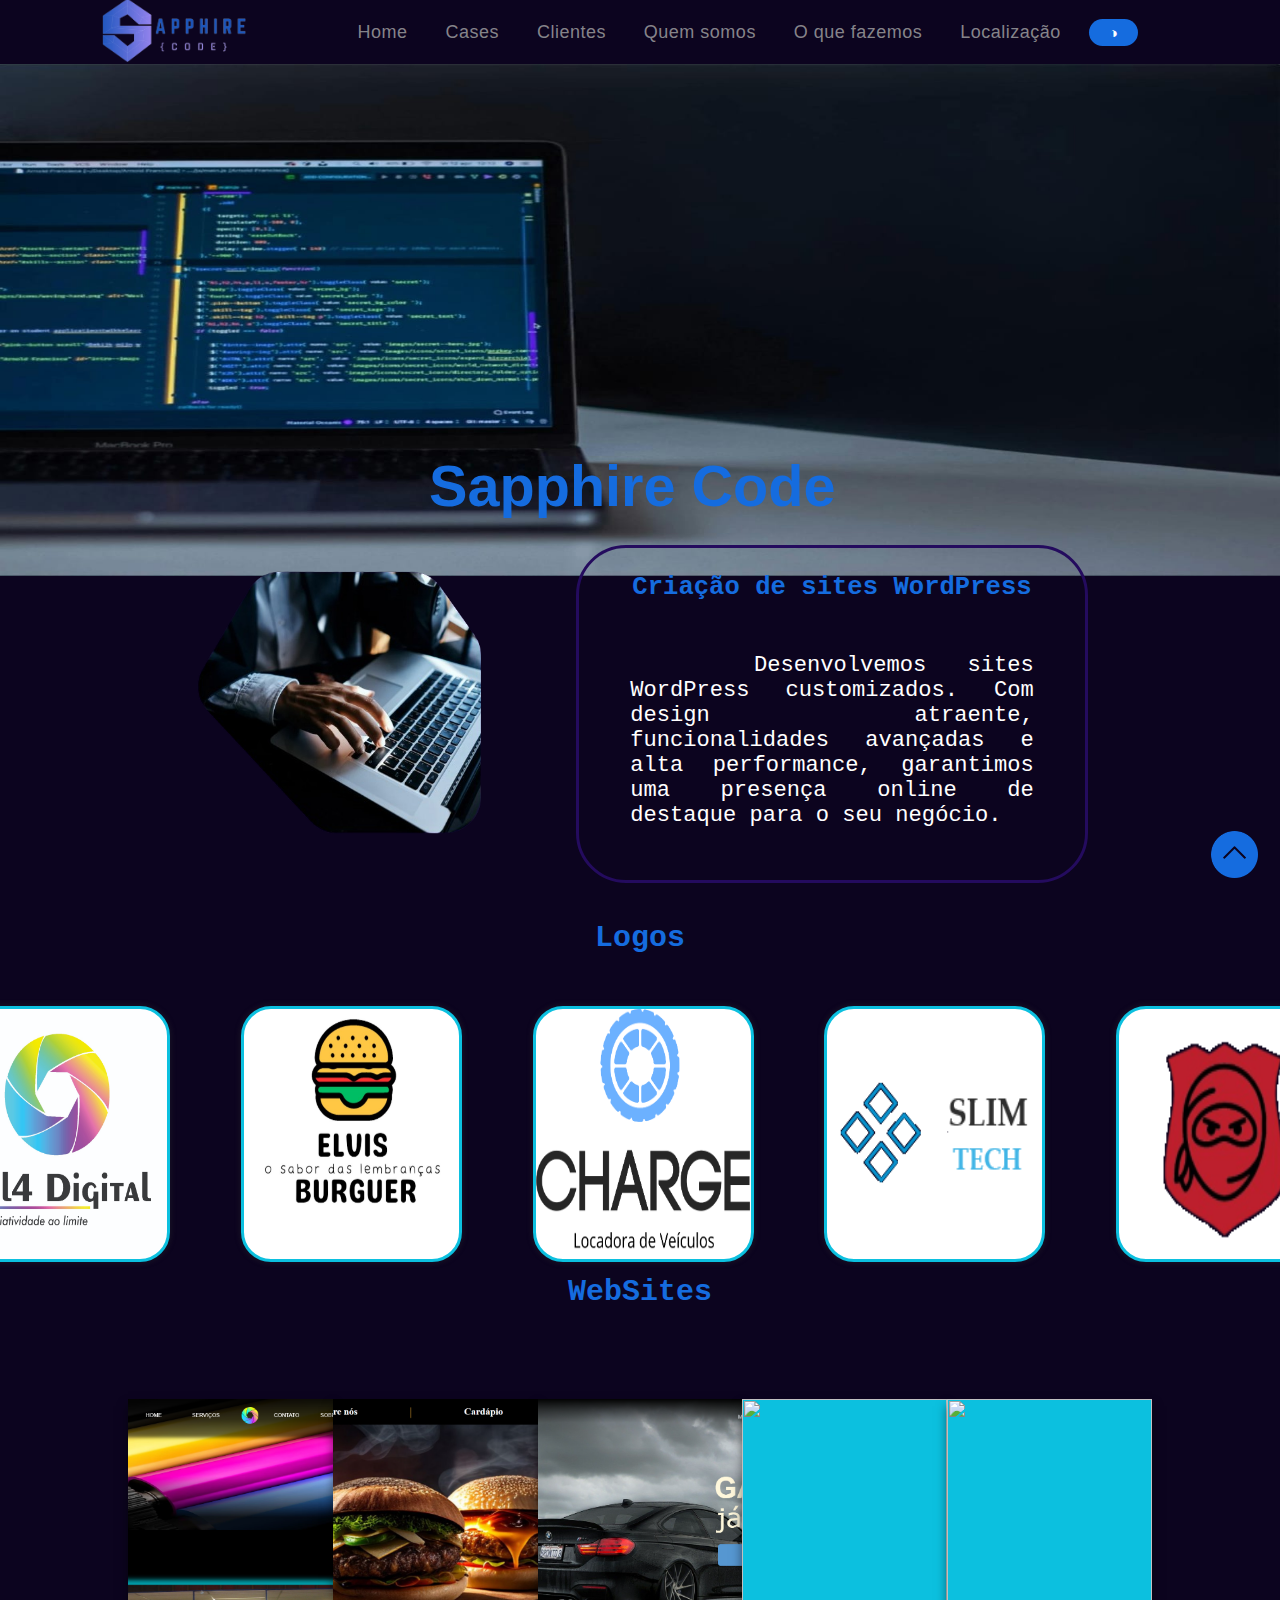
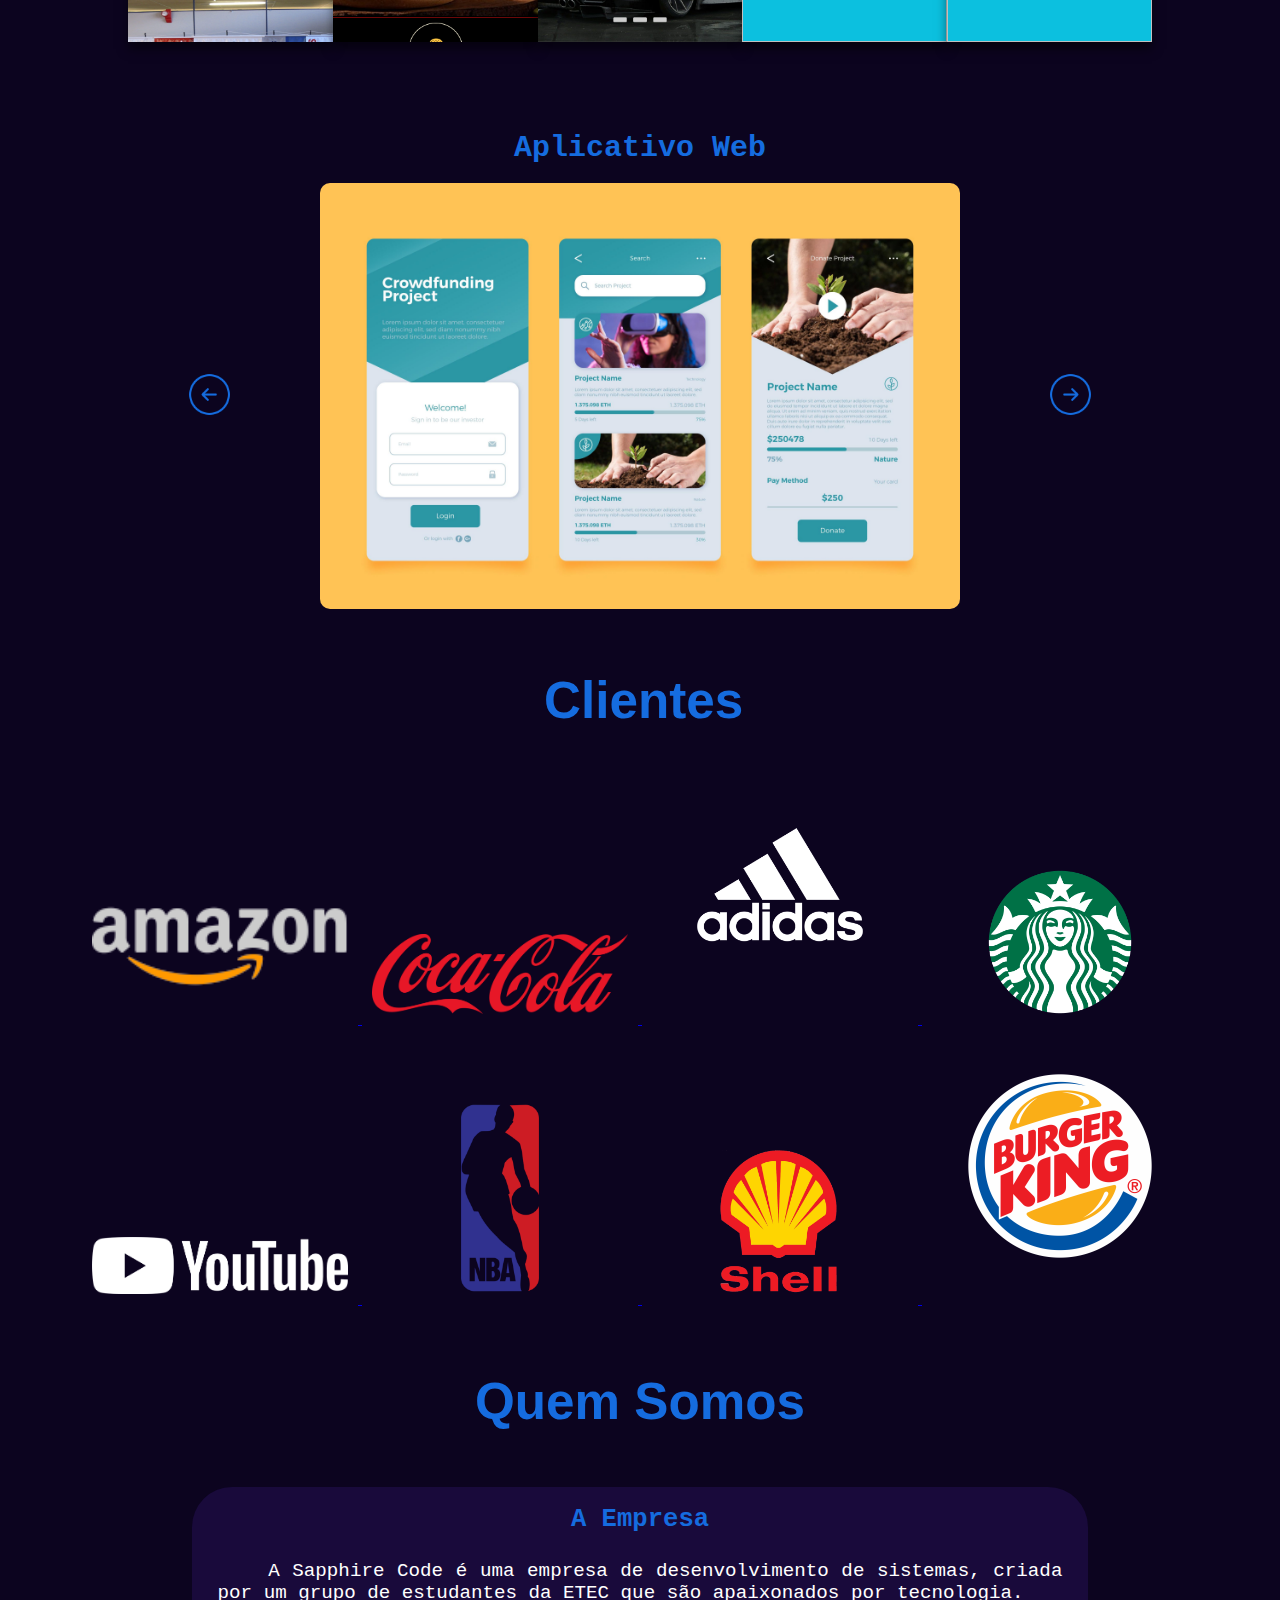
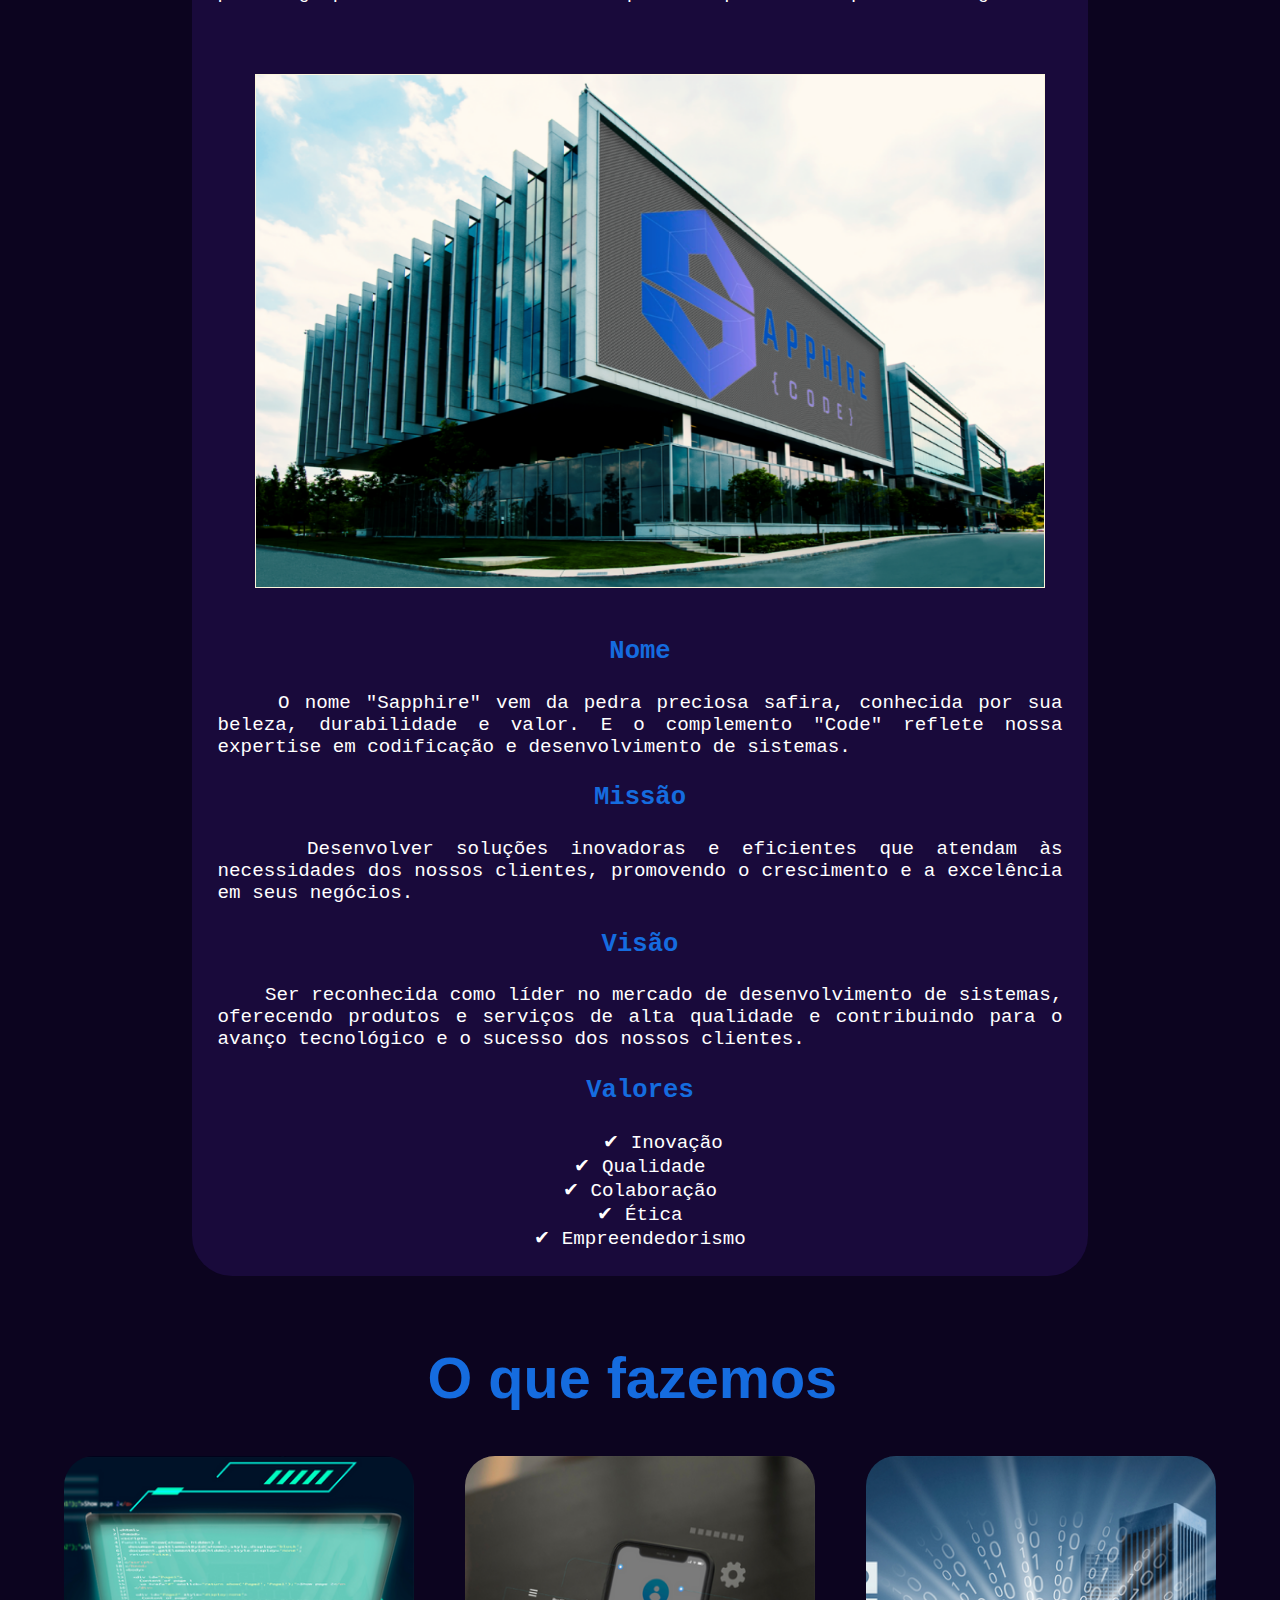
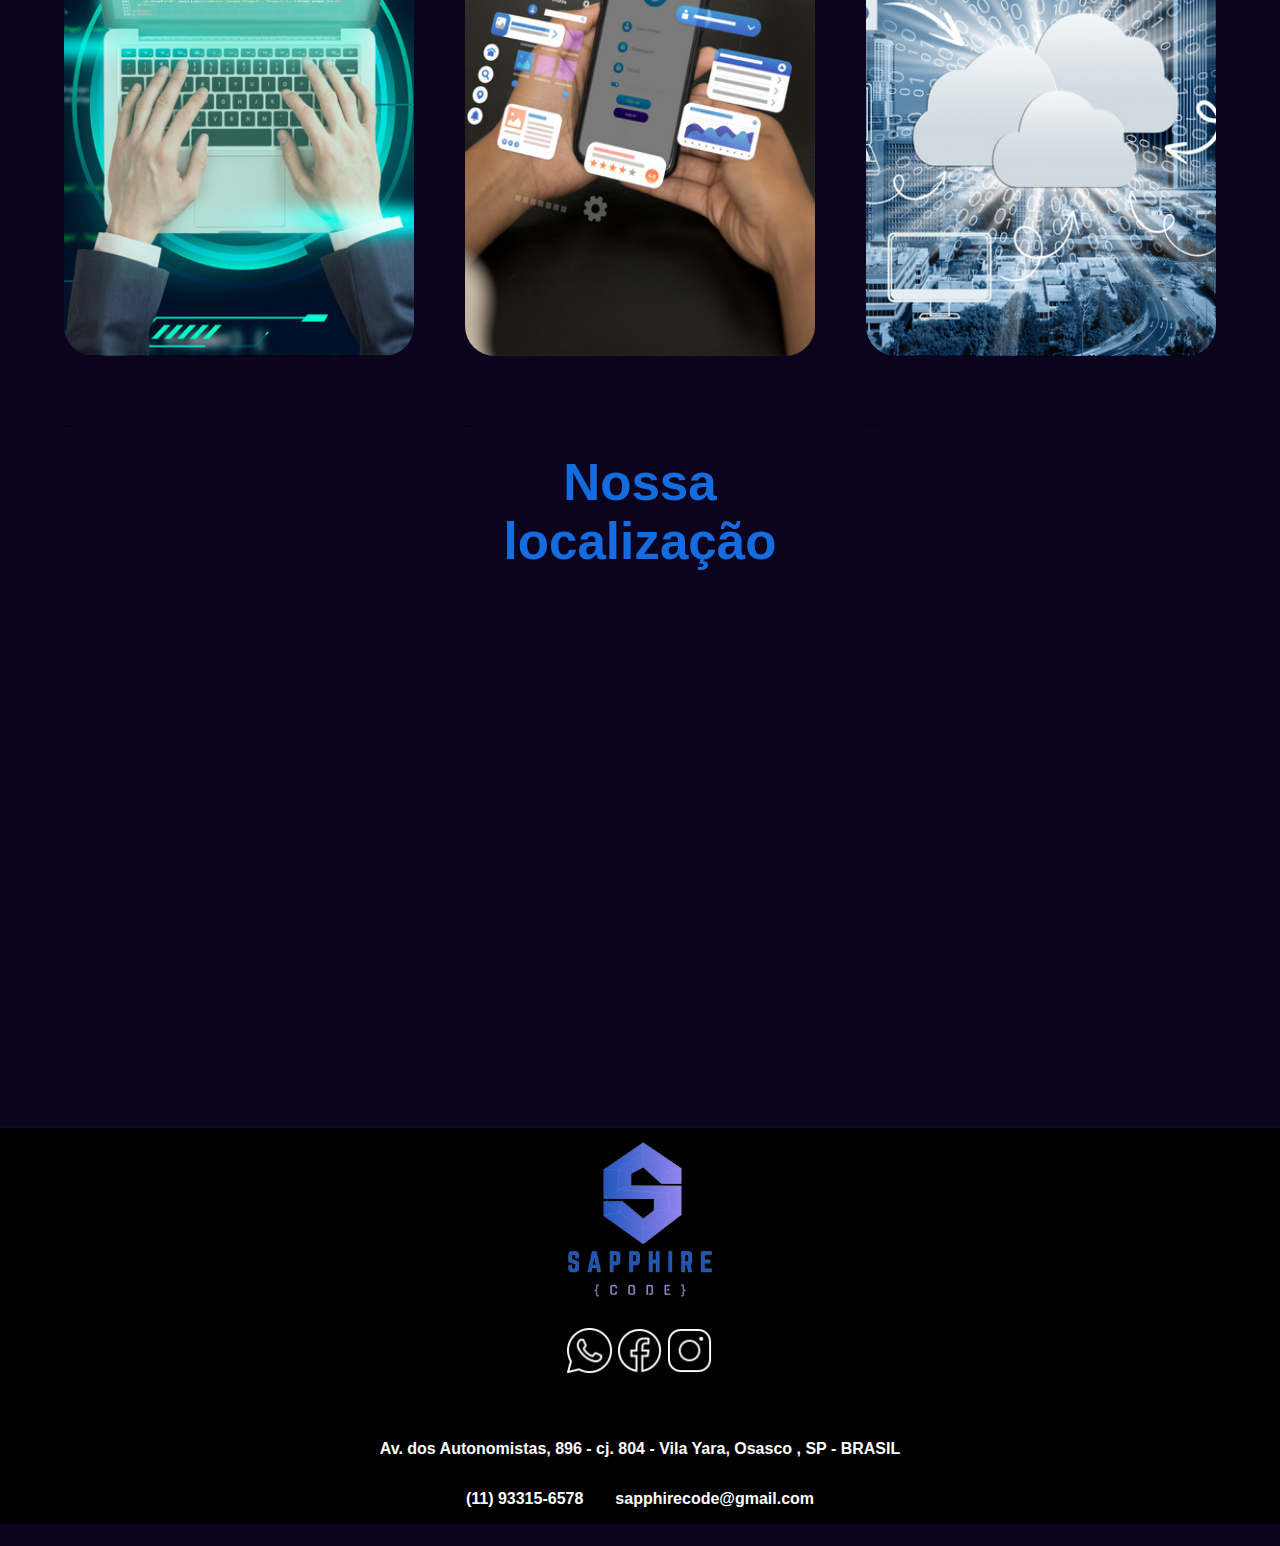
==== commit d32872af: "Modificando detalhes" ====
--- a/index.html
+++ b/index.html
@@ -71,7 +71,7 @@
 
     <!-- CASES -->
 
-    <div class="cases">
+    <div id="cases">
         <h3 class="tituloCases">Logos</h3> 
         <!-- SEPARANDO TÓPICOS EM CADA "DIV" -->
         <div class="carrossel">   
@@ -130,7 +130,7 @@
 
         <h3 class="tituloCases">WebSites</h3>
         <div class="carrossel-2">
-            <button id="prev-button-2"><img src="img/seta-ante.png" alt="prev-button-2"></button> 
+            <!-- <button id="prev-button-2"><img src="img/seta-ante.png" alt="prev-button-2"></button>  -->
             <div class="casesWebSites">
                 <div class="container-web">
                     <div class="card-web">
@@ -175,7 +175,7 @@
                     </div>
                 </div>
             </div>
-            <button id="next-button-2"><img src="img/seta-prox.png" alt="next-button-2"></button>
+            <!-- <button id="next-button-2"><img src="img/seta-prox.png" alt="next-button-2"></button> -->
         </div>
             
         <h3 class="tituloCases">Aplicativo Web</h3>
@@ -201,14 +201,30 @@
             <h3 class="titulo-clientes">Clientes</h3>
         </div></br>
         <div class="imgClientes">
-            <img src="img/logo-amazon-branca.png" alt="" id="clientes">
-            <img src="img/Coca-Cola_logo.png" alt="" id="clientes">
-            <img src="img/adidas_logo_branca.webp" alt="" id="clientes">
-            <img src="img/Starbucks-Logo.png" alt="" id="clientes">
-            <img src="img/logo-youtube-branco.png" alt="" id="clientes">
-            <img src="img/nba-logo.png" alt="" id="clientes">
-            <img src="img/Shell-Logo-1995-1999.png" alt="" id="clientes">
-            <img src="img/burger-king-logo-0.png" alt="" id="clientes">
+            <a href="https://www.amazon.com.br/" class="btnClientes">
+                <img src="img/logo-amazon-branca.png" alt="" id="clientes">
+            </a>    
+            <a href="https://www.coca-cola.com.br/" class="btnClientes">
+                <img src="img/Coca-Cola_logo.png" alt="" id="clientes">
+            </a>   
+            <a href="https://www.adidas.com.br/" class="btnClientes">
+                <img src="img/adidas_logo_branca.webp" alt="" id="clientes">
+            </a>   
+            <a href="https://www.starbucks.com.br/" class="btnClientes">
+                <img src="img/Starbucks-Logo.png" alt="" id="clientes">
+            </a>   
+            <a href="https://www.youtube.com/" class="btnClientes">
+                <img src="img/logo-youtube-branco.png" alt="" id="clientes">
+            </a>   
+            <a href="https://www.nba.com/" class="btnClientes">
+                <img src="img/nba-logo.png" alt="" id="clientes">
+            </a>   
+            <a href="https://www.shell.com.br/" class="btnClientes">
+                <img src="img/Shell-Logo-1995-1999.png" alt="" id="clientes">
+            </a>   
+            <a href="https://www.burgerking.com.br/" class="btnClientes">
+                <img src="img/burger-king-logo-0.png" alt="" id="clientes">
+            </a>              
         </div>
         </section>
     </div>    
--- a/style.css
+++ b/style.css
@@ -265,25 +265,21 @@
     display: flex;
     align-items: center;
     justify-content: center;
-    width: 99%;
-    height: 17vw;
-
 }
 .swipper-wrapper{
-    width: 90vw;
-    height: 17vw;
+    width: 80vw;
+    height: 21vw;
+    display: flex;
     /*padding-left: 2vw;*/
     padding: 1%;
     /*overflow: hidden;*/
     justify-content: center;
     justify-items: center;
-    gap: 5vw;
-
+    gap: 6vw;
+    padding-bottom: 0px;
 }
 
 .swiper-slide{
-    display: inline-flex;
-    margin-left: 3.5vw;
     min-width: 215px;
     max-height: 300px;
     margin-top: 3vw;
@@ -483,7 +479,7 @@
 
 /*--------------CASES-------------------*/
 
-div.casesAppWeb{
+div#casesAppWeb{
     display: flex;
     position: relative;
     justify-content: center;
@@ -516,7 +512,6 @@
     display: flex;
     align-items: center;
     justify-content: center;
-    margin-top: 2vw;
     gap: 5.5rem;
     margin-bottom: 7vw;
 }
@@ -871,17 +866,16 @@
     }
 }
 /*Media query para desktop*/
-@media screen and (min-width: 1000px) {
-    .container-slider {
-        width: 60vw;
-        padding-top: 7vw;
-    }
-    #prev-button, #next-button{
-        width: 7vw;
+@media screen and (min-width: 1024px) {
+    .carrossel-3{
+        margin-top: 3.5vw;
+    }
+    .titulo-quemsomos{
+        width: 35vw;
     }
     figure, figure img {
-        width: 270px;
-        height: 400px;
+        width: 350px;
+        height: 500px;
         margin-top:20px;
         border-radius: 30px;
     }
@@ -949,7 +943,7 @@
         font-size: 1.8vw;
     }
     .txt-animado span::after{
-        height: 180%;
+        height: 200%;
     }
     iframe {
         width: 80vw;
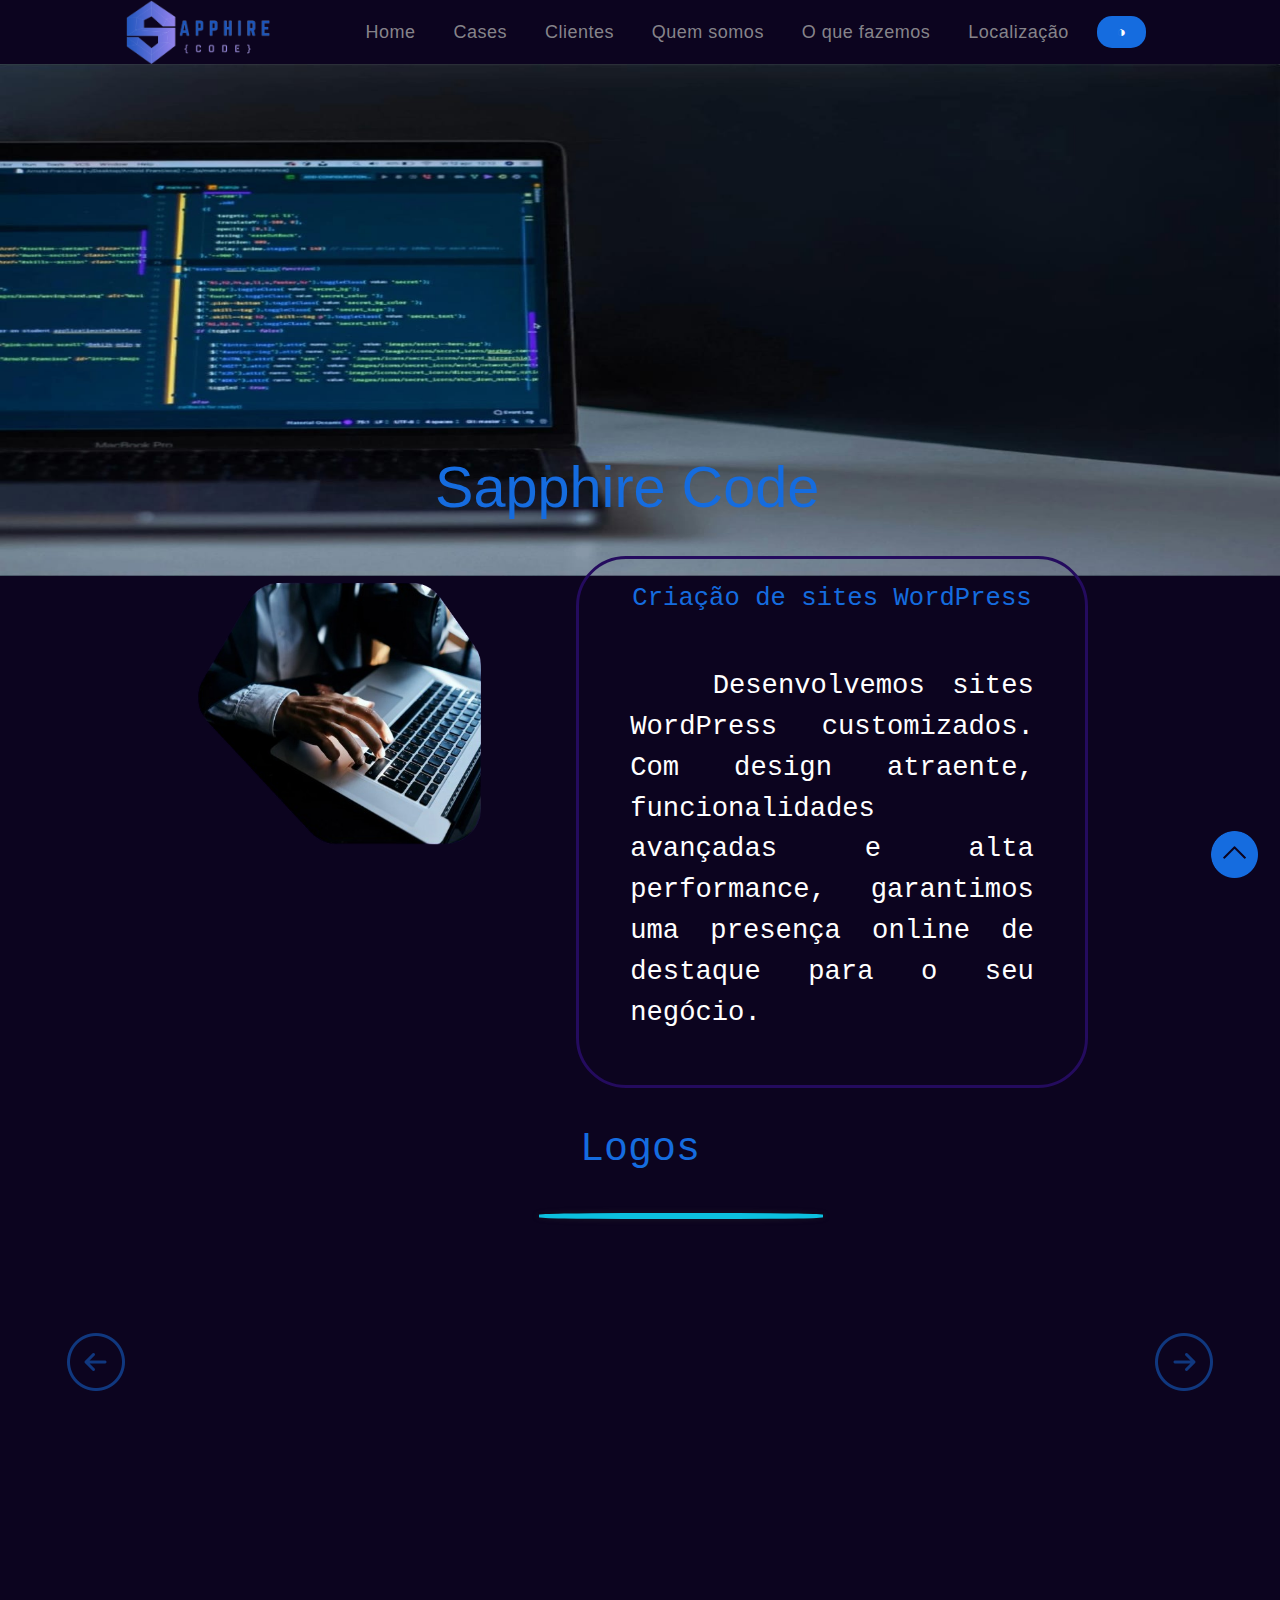
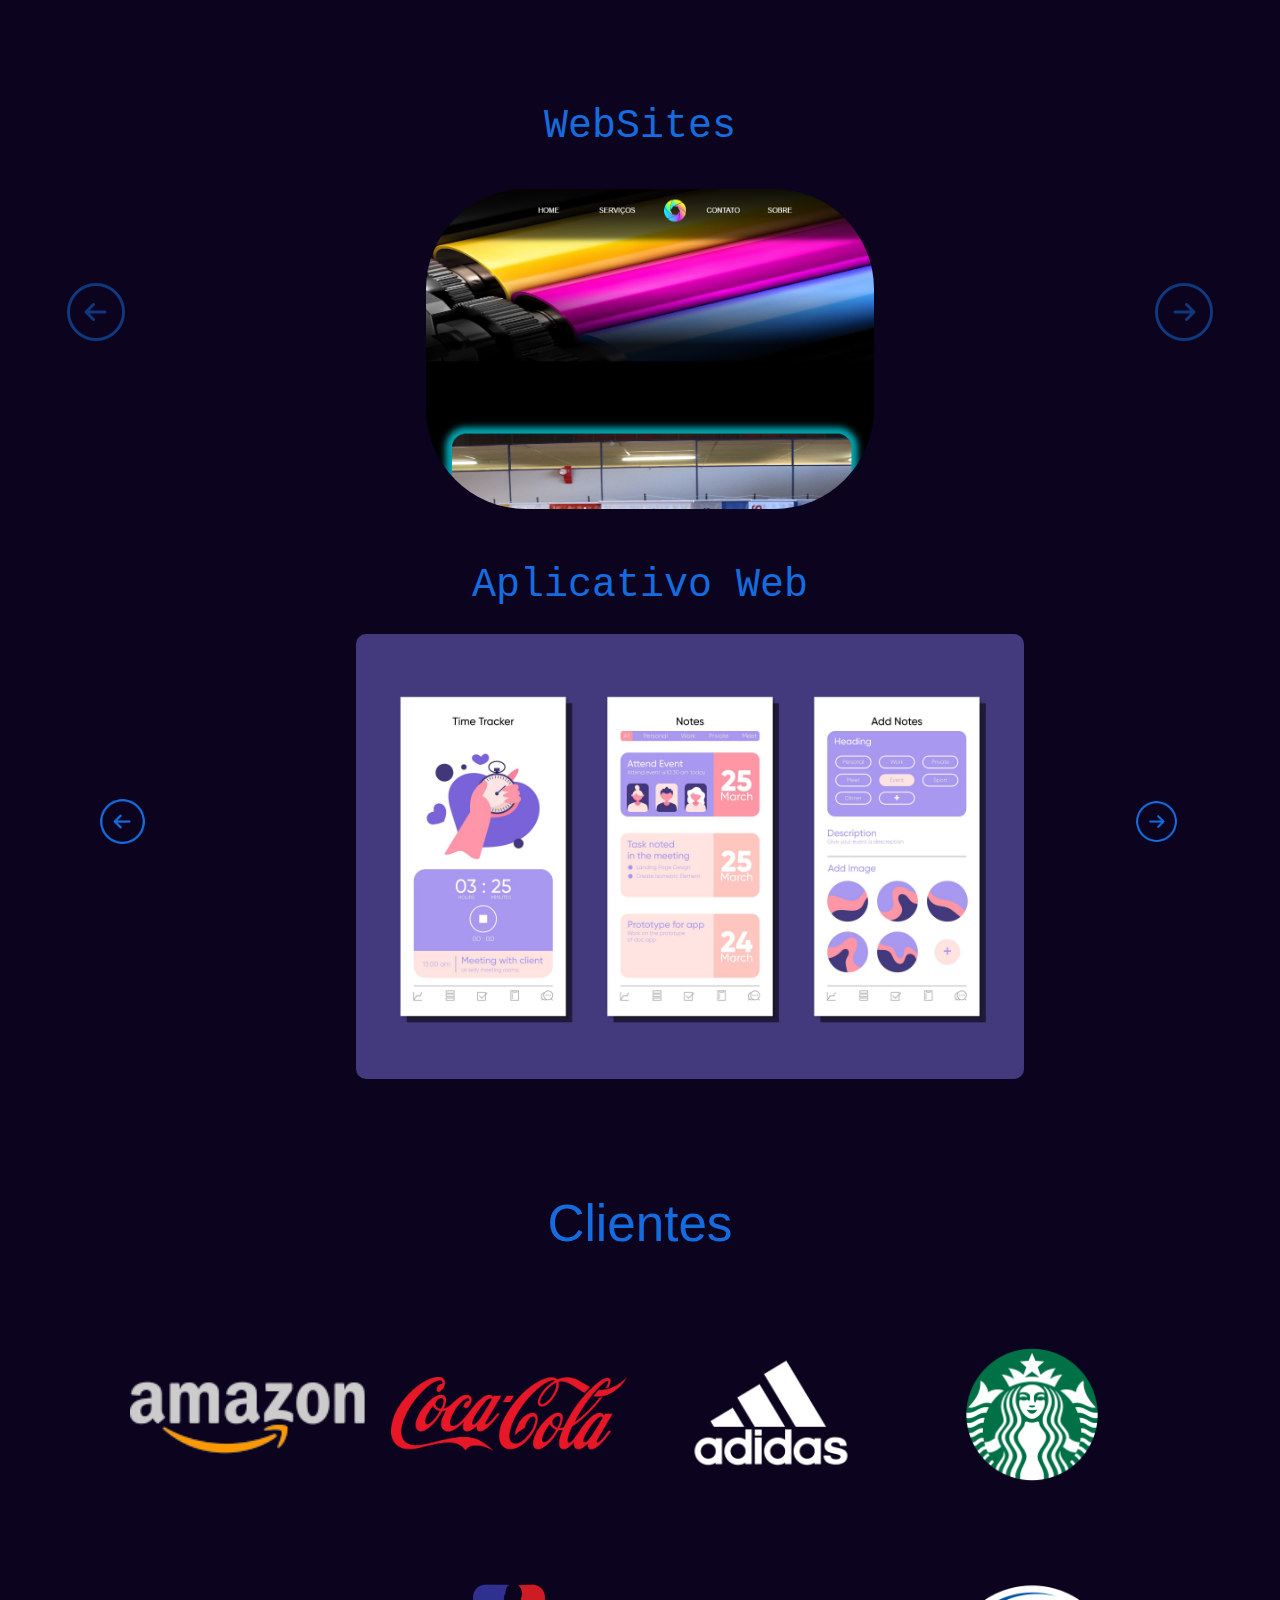
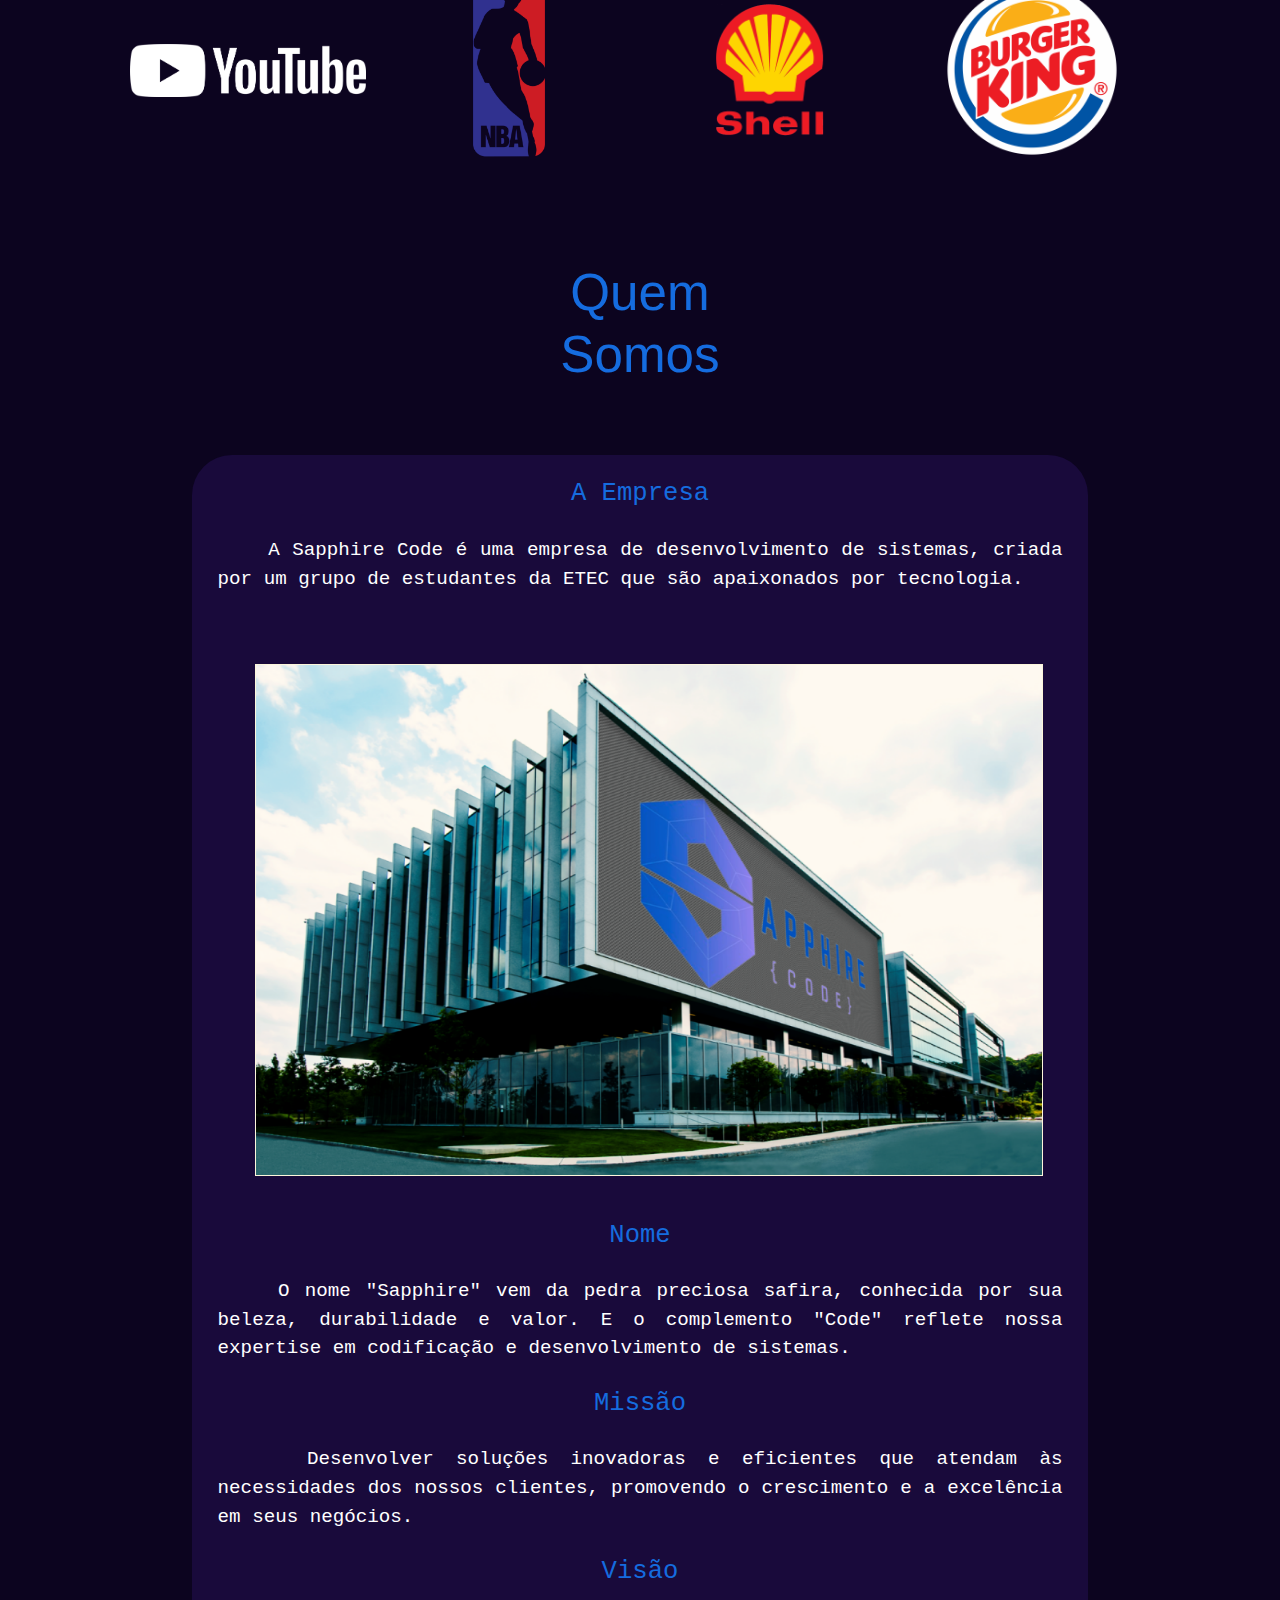
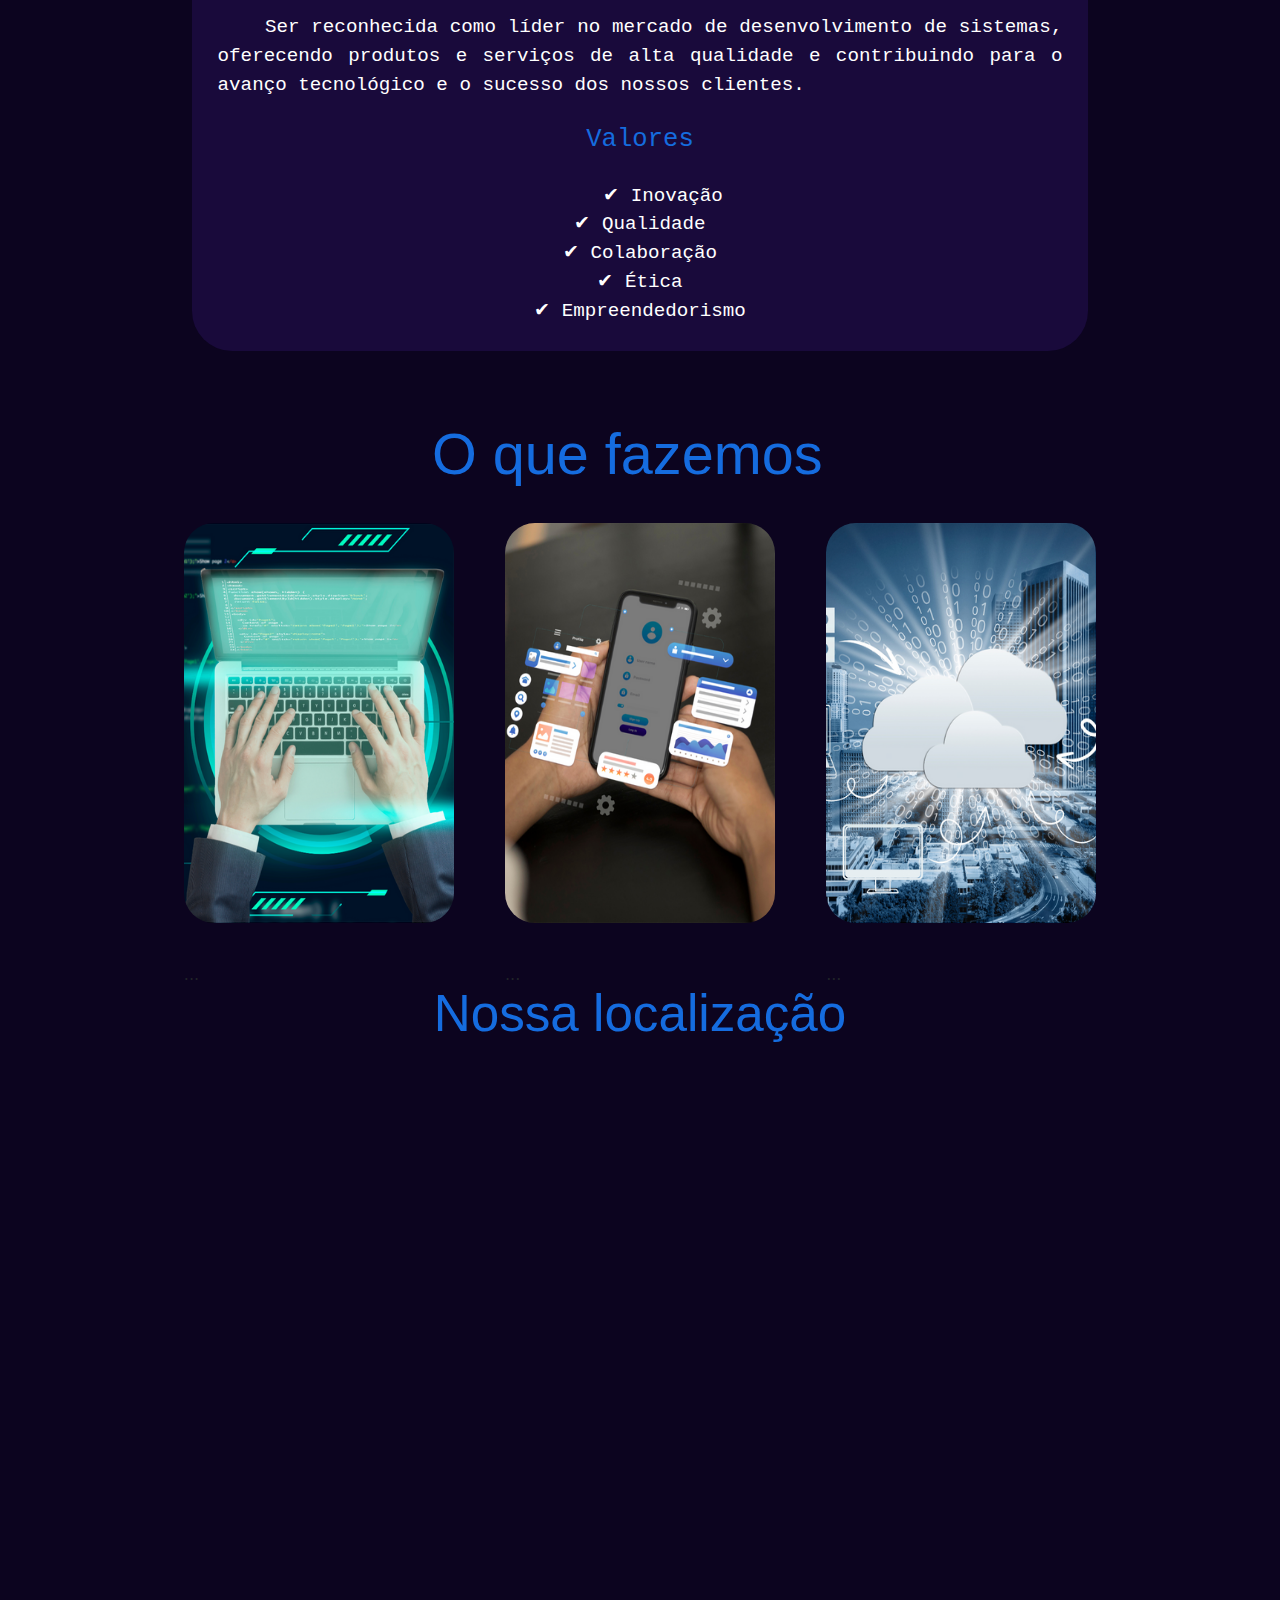
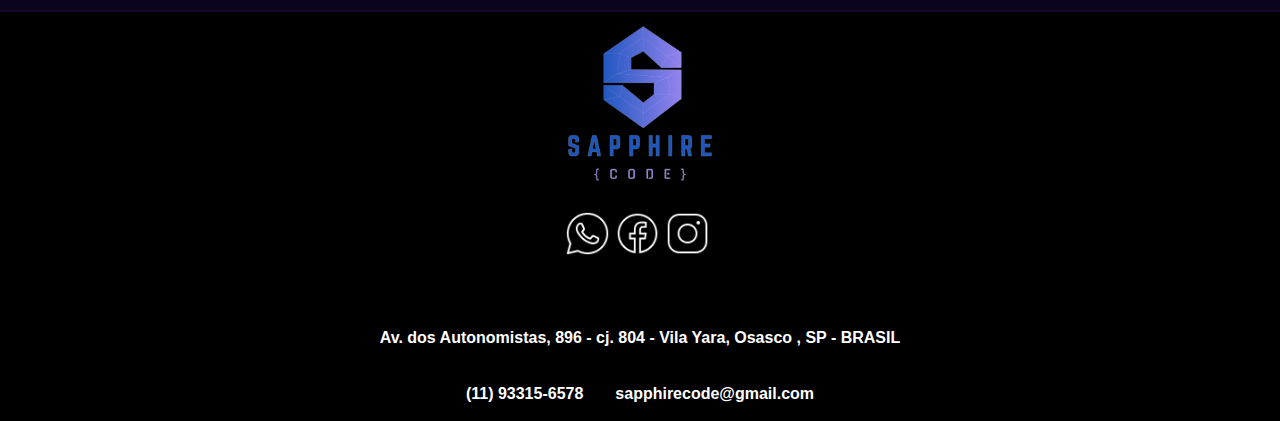
==== commit 0babdedf: "Modificando site" ====
--- a/index.html
+++ b/index.html
@@ -4,6 +4,10 @@
     <meta charset="UTF-8">
     <meta name="viewport" content="width=device-width, initial-scale=1.0">
     <link rel="stylesheet" href="style.css"><!-- VINCULANDO CSS -->
+<link href="https://cdn.jsdelivr.net/npm/bootstrap@5.0.2/dist/css/bootstrap.min.css" rel="stylesheet"><!--BOOTSTRAP-->
+<script src="https://cdn.jsdelivr.net/npm/bootstrap@5.0.2/dist/js/bootstrap.bundle.min.js"></script>
+
+
     <link rel="shortcut icon" href="img/logo-removebg-preview.png" type="image/x-icon">
     <link rel="icon" href="img/logo-horizontal.png" /><!-- ICONE DA EMPRESA -->
 
@@ -28,7 +32,7 @@
 
                 <li><a href="#" class="btnNav">Home</a></li><!-- "a href" CONECTANDO AS OPÇOES DA BARRA AOS TÓPICOS E ROLANDO AO CLICAR -->
             
-                <li><a href="#cases" class="btnNav">Cases</a></li>
+                <li><a href="#casesSec" class="btnNav">Cases</a></li>
             
                 <li><a href="#cliente" class="btnNav">Clientes</a></li>
             
@@ -70,128 +74,208 @@
     <a href="#"><img id="seta" src="img/icons8-seta-para-cima-100.png"></a>
 
     <!-- CASES -->
-
-    <div id="cases">
-        <h3 class="tituloCases">Logos</h3> 
-        <!-- SEPARANDO TÓPICOS EM CADA "DIV" -->
-        <div class="carrossel">   
-            <!-- <button id="prev-button-3"><img src="img/seta-ante.png" alt="prev-button-3"></button>  -->   
-            <div class="swipper-wrapper">       
-                <div class="swiper-slide">
-                    <div class="card">
-                        <div class="front"></div>
-                        <div class="back">
-                            <h1 class="titu-cases">ML4 Digital</h1>
-                            <p class="txt-cases">Uma gráfica digital especializada em impressões de todos os tipos</p>
-                        </div>
-                    </div>
-                </div>
-                <div class="swiper-slide">
-                    <div class="card">
-                        <div class="front-2"></div>
-                        <div class="back">
-                            <h1 class="titu-cases">Elvis Burguer</h1>
-                            <p class="txt-cases">Uma hamburgueria especializada em hamburgueres artesanais</p>
-                        </div>
-                    </div>
-                </div>
-                <div class="swiper-slide">
-                    <div class="card">
-                        <div class="front-3"></div>
-                        <div class="back">
-                            <h1 class="titu-cases">Charge</h1>
-                            <p class="txt-cases">Uma locadora de veículos especializada em veículos elétricos</p>
-                        </div>
-                    </div>
-                </div>
-                <div class="swiper-slide">
-                    <div class="card">
-                        <div class="front-4"></div>
-                        <div class="back">
-                            <h1 class="titu-cases">Slim Tech</h1>
-                            <p class="txt-cases">Uma assistência técnica especializada em manutenção de celulares</p>
-                        </div>
-                    </div>
-                </div>
-                <div class="swiper-slide">
-                    <div class="card">
-                        <div class="front-5"></div>
-                        <div class="back">
-                            <h1 class="titu-cases">Geek Store</h1>
-                            <p class="txt-cases">Uma loja Geek especializada em produtos personalizados</p>
-                        </div>
-                    </div>
-                </div> 
-            </div>
-            <!-- <button id="next-button-3"><img src="img/seta-prox.png" alt="next-button-3"></button> -->
-        </div>
-
-        <!--Cases-->
-
-        <h3 class="tituloCases">WebSites</h3>
-        <div class="carrossel-2">
-            <!-- <button id="prev-button-2"><img src="img/seta-ante.png" alt="prev-button-2"></button>  -->
-            <div class="casesWebSites">
-                <div class="container-web">
-                    <div class="card-web">
-                        <img src="img/site1-formato2.PNG">
+    <!-- LOGOS -->
+    <!-- TESTE bootstrap -->
+    <h3 class="tituloCases">Logos</h3>
+    <div id="destaqueCarousel1" class="carousel slide" data-bs-ride="carousel">
+        <section id="casesSec"> 
+        <div class="container-web">
+            <!-- Logo 1 -->
+            <div class="carousel-item active">
+                <div class="row">
+                    <div class="swiper-slide">
+                        <div class="card">
+                            <div class="front"></div>
+                            <div class="back">
+                                <h1 class="titu-cases">ML4 Digital</h1>
+                                <p class="txt-cases">Uma gráfica digital especializada em impressões de todos os tipos</p>
+                            </div>
+                        </div>
+                    </div>                                                  
+                </div>
+            </div>
+            <!-- Logo 2 -->
+            <div class="carousel-item">
+                <div class="row">
+                    <div class="swiper-slide">
+                        <div class="card">
+                            <div class="front-2"></div>
+                            <div class="back">
+                                <h1 class="titu-cases">Elvis Burguer</h1>
+                                <p class="txt-cases">Uma hamburgueria especializada em hamburgueres artesanais</p>
+                            </div>
+                        </div>
+                    </div>                                                  
+                </div>
+            </div>
+            <!-- Logo 3 -->
+            <div class="carousel-item">
+                <div class="row">
+                    <div class="swiper-slide">
+                        <div class="card">
+                            <div class="front-3"></div>
+                            <div class="back">
+                                <h1 class="titu-cases">Charge</h1>
+                                <p class="txt-cases">Uma locadora de veículos especializada em veículos elétricos</p>
+                            </div>
+                        </div>
+                    </div>                                                  
+                </div>
+            </div>
+            <!-- Logo 4 -->
+            <div class="carousel-item">
+                <div class="row">
+                    <div class="swiper-slide">
+                        <div class="card">
+                            <div class="front-4"></div>
+                            <div class="back">
+                                <h1 class="titu-cases">ML4 Digital</h1>
+                                <p class="txt-cases">Uma gráfica digital especializada em impressões de todos os tipos</p>
+                            </div>
+                        </div>
+                    </div>                                                  
+                </div>
+            </div>
+            <!-- Logo 5 -->
+            <div class="carousel-item">
+                <div class="row">
+                    <div class="swiper-slide">
+                        <div class="card">
+                            <div class="front-5"></div>
+                            <div class="back">
+                                <h1 class="titu-cases">Geek Store</h1>
+                                <p class="txt-cases">Uma loja Geek especializada em produtos personalizados</p>
+                            </div>
+                        </div>
+                    </div>                                                  
+                </div>
+            </div>
+        </div>
+        <!-- Controles Logo -->
+        <a class="carousel-control-prev" href="#destaqueCarousel1" role="button" data-bs-slide="prev">
+            <img src="img/seta-ante.png">
+        </a>
+        <a class="carousel-control-next" href="#destaqueCarousel1" role="button" data-bs-slide="next">
+            <img src="img/seta-prox.png">
+        </a>
+    </div>   
+    <!--FIM BOOTSTRAP LOGOS-->
+    </section></br>
+    
+    <!-- CASES -->
+    <!-- TESTE WEBSITES -->
+    <h3 class="tituloCases">WebSites</h3>
+    <div id="destaqueCarousel" class="carousel slide" data-bs-ride="carousel">
+        <div class="container-web">
+            <!-- Site 1 -->
+            <div class="carousel-item active">
+                <div class="row">
+                    <div class="col-lg-4 d-flex flex-column align-items-center">
+                        <img src="img/site1-formato2.PNG"
+                             class="card-web"
+                             alt="Destaque 4">
+                        <br />
                         <div class="info">
-                        <a href="https://luizvital0001.github.io/Site-Gr-fica-Digital/index.html" class="linkSite">
-                                Conheça o site!
-                            </a>
-                        </div>
-                    </div>
-                    <div class="card-web">
-                        <img src="img/site2-formato2.PNG">
+                        <a href="https://davin4sciment0.github.io/Charge/" class="linkSite">
+                            Conheça o site!
+                        </a>
+                        </div>
+                    </div>                             
+                </div>
+            </div>
+            <!-- Site 2 -->
+            <div class="carousel-item">
+                <div class="row">
+                    <div class="col-lg-4 d-flex flex-column align-items-center">
+                        <img src="img/site2-formato2.PNG"
+                             class="card-web"
+                             alt="Destaque 4">
+                        <br />
                         <div class="info">
-                            <a href="https://caiqueq34.github.io/SiteOK/" class="linkSite">
-                                Conheça o site!
-                            </a>
-                        </div>
-                    </div>
-                    <div class="card-web">
-                        <img src="img/site3-formato2.PNG">
+                        <a href="https://caiqueq34.github.io/SiteOK/" class="linkSite">
+                            Conheça o site!
+                        </a>
+                        </div>
+                    </div>                             
+                </div>
+            </div>
+            <!-- Site 3 -->
+            <div class="carousel-item">
+                <div class="row">
+                    <div class="col-lg-4 d-flex flex-column align-items-center">
+                        <img src="img/site3-formato2.PNG"
+                             class="card-web"
+                             alt="Destaque 4">
+                        <br />
                         <div class="info">
-                            <a href="https://davin4sciment0.github.io/Charge/" class="linkSite">
-                                Conheça o site!
-                            </a>
-                        </div>
-                    </div>
-                    <div class="card-web">
-                        <img src="img/site4-formato4.PNG">
+                        <a href="https://davin4sciment0.github.io/Charge/" class="linkSite">
+                            Conheça o site!
+                        </a>
+                        </div>
+                    </div>                             
+                </div>
+            </div>
+            <!-- Site 4 -->
+            <div class="carousel-item">
+                <div class="row">
+                    <div class="col-lg-4 d-flex flex-column align-items-center">
+                        <img src="img/site4-formato4.PNG"
+                             class="card-web"
+                             alt="Destaque 4">
+                        <br />
                         <div class="info">
-                            <a href="https://kevinbandeira.github.io/SlimTech/" class="linkSite">
-                                Conheça o site!
-                            </a>
-                        </div>
-                    </div>
-                    <div class="card-web">
-                        <img src="img/site5-formato5.PNG">
+                        <a href="https://kevinbandeira.github.io/SlimTech/" class="linkSite">
+                            Conheça o site!
+                        </a>
+                        </div>
+                    </div>                             
+                </div>
+            </div>
+            <!-- Site 5 -->
+            <div class="carousel-item">
+                <div class="row">
+                    <div class="col-lg-4 d-flex flex-column align-items-center">
+                        <img src="img/site5-formato5.PNG"
+                             class="card-web"
+                             alt="Destaque 4">
+                              <h2 class="mt-3"></h2>
+                        <br />
                         <div class="info">
-                            <a href="https://kevinbandeira.github.io/arroz/" class="linkSite">
-                                Conheça o site!
-                            </a>
-                        </div>
-                    </div>
-                </div>
-            </div>
-            <!-- <button id="next-button-2"><img src="img/seta-prox.png" alt="next-button-2"></button> -->
-        </div>
-            
+                        <a href="https://kevinbandeira.github.io/arroz/" class="linkSite">
+                            Conheça o site!
+                        </a>
+                        </div>
+                    </div>                             
+                </div>
+            </div>
+        </div>
+        <!-- Controles WebSite -->
+        <a class="carousel-control-prev" href="#destaqueCarousel" role="button" data-bs-slide="prev">
+            <img src="img/seta-ante.png">
+        </a>
+        <a class="carousel-control-next" href="#destaqueCarousel" role="button" data-bs-slide="next">
+            <img src="img/seta-prox.png">
+        </a>
+    </section>
+    </div>
+    <!--FIM BOOTSTRAP WEBSITE-->        
+            
+    <!-- CASES CLIENTES -->
         <h3 class="tituloCases">Aplicativo Web</h3>
         <div class="carrossel-3">
             <button id="prev-button"><img src="img/seta-ante.png" alt="prev-button"></button>
             <div class="container-slider">
                 <div class="container-images">
-                    <img src="img/appweb1.jpg" alt="app" class="slider on">
+                    <img src="img/appweb4.jpg" alt="app" class="slider on">
                     <img src="img/appweb2.jpg" alt="app" class="slider">
                     <img src="img/appweb3.jpg" alt="app" class="slider">
-                    <img src="img/appweb4.jpg" alt="app" class="slider">
+                    <img src="img/appweb1.jpg" alt="app" class="slider">
                 </div>
             </div>
             <button id="next-button"><img src="img/seta-prox.png" alt="next-button"></button>
         </div>
-    </div>
+    </div></br></br></br></br>
+    <!-- FIM CASES -->
 
     <!-- CLIENTES -->
 
--- a/style.css
+++ b/style.css
@@ -18,13 +18,14 @@
 /*-------------------CORPO-DO-SITE----------------*/
 
 body{
-    background-color: #0c041f;
+    background-color: #0c041f !important;
     margin: 0px;
     padding: 0px;
     overflow-x: hidden;
 }
 
 /*-------------------CABEÇALHO----------------*/
+
 
 .header{
     /*Tag pai, todas as alterações herdam desta*/
@@ -92,6 +93,7 @@
 
 
 /*----------TEXTO-----------*/
+
 .txt-animado{
     font-weight: 200;
     width: 50vw;
@@ -237,65 +239,97 @@
 /*--------------TÍTULO CASES-------------------*/
 
 h3.tituloCases{
-    font-size: 30px;
-    color: #156cdf;
-    text-align: center;
-    font-family:monospace;
-    margin-top: 3vw;
-}
+    font-size: 40px !important;
+    color: #156cdf !important;
+    text-align: center !important;
+    font-family:monospace !important;
+    margin-top: 3vw !important;
+}
+
 /*------------CASES ANIMADOS------------*/
 
-#prev-button-3, #next-button-3 {
-    border: none;
-    background-color: transparent;
-    cursor: pointer;
-    width: 4vw;
-}
-#prev-button-3 img, #next-button-3 img{
-    width: 100%;
-    height: 100%;
-}
-#prev-button-3{
-    margin-right: 2vw;
-}
-#next-button-3{
-    margin-left: 2vw;
-}
+/*--------------CASES LOGOS-------------------*/
+
 .carrossel{
     display: flex;
     align-items: center;
     justify-content: center;
+    border-radius: 30%;
 }
 .swipper-wrapper{
     width: 80vw;
-    height: 21vw;
-    display: flex;
-    /*padding-left: 2vw;*/
+    height: 25vw;
+    display: flex;
     padding: 1%;
-    /*overflow: hidden;*/
     justify-content: center;
     justify-items: center;
-    gap: 6vw;
-    padding-bottom: 0px;
-}
-
+    border-radius: 100%;
+}
 .swiper-slide{
     min-width: 215px;
     max-height: 300px;
     margin-top: 3vw;
+    margin-left:2vw;
+    justify-items: auto;
+    border-radius: 100%;
 }
 .swiper-slide:hover > .card{
     cursor: pointer;
     transform: rotateY(180deg);
 }
+/*Div da logo*/
 .card{
-    height: 100%;
-    width: 100%;
+    height: 135%;
+    width: 28%;
     position: relative;
     transition: transform 1500ms;
     transform-style: preserve-3d;
+    padding: 0%;
+    margin-left: 0%;
+    margin-right: 10%;
+    background-color: #0c041f !important;   
+    border-radius: 30%;
+}
+.card img{
+    width: 100% !important;
+    height: 100% !important;    
 }
 .front, .back{
+    height: 100%;
+    width: 100%;
+    box-shadow: 0 0 5px 2px rgba(50, 50, 50, 0.25);
+    position: absolute;
+    backface-visibility: hidden;
+    border: 3px solid #0cc0df;
+    justify-items: center;
+    border-radius: 30% !important;
+}
+.front{
+    background-image: url(img/logografica.jpeg);
+    background-repeat: no-repeat;
+    background-size: 100% 100% !important;
+}
+.back{
+    background-color: #4274fd;
+    transform: rotateY(180deg);
+    display: flex;
+    flex-direction: column;
+    justify-content: center;
+    align-items: center;
+    gap: 3vw;
+    font-family: monospace;
+    color: rgb(255,255,255);
+    justify-items: center;
+    text-align: center;
+}
+.titu-cases{
+    font-size: 1.4vw;
+}
+.txt-cases{
+    font-size: 0.9vw;
+    padding: 0.5vw;
+}
+.front-2, .back{
     height: 100%;
     width: 100%;
     border-radius: 30px;
@@ -303,32 +337,14 @@
     position: absolute;
     backface-visibility: hidden;
     border: 3px solid #0cc0df;
-}
-.front{
-    background-image: url(img/logografica.jpeg);
+    border-radius: 30% !important;
+}
+.front-2{
+    background-image: url(img/logoelvisburger.jpeg);
     background-repeat: no-repeat;
-    background-size: 290px 290px;
-}
-.back{
-    background-color: #4274fd;
-    transform: rotateY(180deg);
-    display: flex;
-    flex-direction: column;
-    justify-content: center;
-    align-items: center;
-    gap: 3vw;
-    font-family: monospace;
-    color: rgb(255,255,255);
-    
-}
-.titu-cases{
-    font-size: 1.4vw;
-}
-.txt-cases{
-    font-size: 0.9vw;
-    padding: 0.5vw;
-}
-.front-2, .back{
+    background-size: 100% 100% !important;
+}
+.front-3, .back{
     height: 100%;
     width: 100%;
     border-radius: 30px;
@@ -336,13 +352,14 @@
     position: absolute;
     backface-visibility: hidden;
     border: 3px solid #0cc0df;
-}
-.front-2{
-    background-image: url(img/logoelvisburger.jpeg);
+    border-radius: 30% !important;
+}
+.front-3{
+    background-image: url(img/logo-charge.png);
     background-repeat: no-repeat;
-    background-size: 250px 250px;
-}
-.front-3, .back{
+    background-size: 100% 100% !important;
+}
+.front-4, .back{
     height: 100%;
     width: 100%;
     border-radius: 30px;
@@ -350,13 +367,14 @@
     position: absolute;
     backface-visibility: hidden;
     border: 3px solid #0cc0df;
-}
-.front-3{
-    background-image: url(img/logo-charge.png);
+    border-radius: 30% !important;
+}
+.front-4{
+    background-image: url(img/logoslimtech.png);
     background-repeat: no-repeat;
-    background-size: 250px 250px;
-}
-.front-4, .back{
+    background-size: 100% 100% !important;
+}
+.front-5, .back{
     height: 100%;
     width: 100%;
     border-radius: 30px;
@@ -364,69 +382,41 @@
     position: absolute;
     backface-visibility: hidden;
     border: 3px solid #0cc0df;
-}
-.front-4{
-    background-image: url(img/logoslimtech.png);
-    background-repeat: no-repeat;
-    background-size: 250px 250px;
-}
-.front-5, .back{
-    height: 100%;
-    width: 100%;
-    border-radius: 30px;
-    box-shadow: 0 0 5px 2px rgba(50, 50, 50, 0.25);
-    position: absolute;
-    backface-visibility: hidden;
-    border: 3px solid #0cc0df;
+    border-radius: 30% !important;
 }
 .front-5{
     background-image: url(img/logogeekstore.png);
     background-repeat: no-repeat;
-    background-size: 250px 250px;
-}
+    background-size: 100% 100% !important;
+}
+/*-------------------------------------------------*/
 
 /*--------------CASES WEB SITES-------------------*/
-#prev-button-2, #next-button-2 {
-    border: none;
-    background-color: transparent;
-    cursor: pointer;
-    width: 4vw;
-}
-#prev-button-2 img, #next-button-2 img{
-    width: 100%;
-    height: 100%;
-}
-#prev-button-2{
-    margin-right: 2vw;
-}
-#next-button-2{
-    margin-left: 2vw;
-}
+
 .carrossel-2{
     width: 100%;
     display: flex;
     align-items: center;
     justify-content: center;
     height: 30vw;
-    gap: 1rem;
+    gap: 1rem;    
 }
 .container-web{
     display: flex;
     width: 80vw;
     justify-content: space-around;
+    margin-top: 3vw;    
     margin-top: 3vw;
-    margin-top: 3vw;
+    margin-bottom: 10vw;
 }
 .card-web{
-    width: 25vw;
-    height: 15vw;
-    padding: 2vw 1vw;
-    background-color: #0cc0df;
     position: relative;
     display: flex;
     align-items: flex-end;
-    box-shadow: 0px 7px 10px rgba(0,0,0,0.5);
     transition: 0.5s ease-in-out;
+    border-radius: 100px;    
+    margin-right: 50px !important;
+    margin-left: 0% !important;
 }
 .card-web:hover {
     transform: translateY(20px);
@@ -447,39 +437,8 @@
 .card-web:hover:before{
     opacity: 1;
 }
-.card-web img{
-    width: 100%;
-    height: 100%;
-    object-fit: cover;
-    position: absolute;
-    top: 0;
-    left: 0;
-}
-.card-web .info{
-    position: relative;
-    z-index: 3;
-    color: rgb(255,255,255);
-    opacity: 0;
-    transform: translateY(30px);
-    transition: 0.5s all;
-}
-.card-web:hover .info{
-    opacity: 1;
-    transform: translateY(0px);
-}
-.card-web .info a{
-    text-decoration: none;
-    background-color: #0cc0df;
-    padding: 1vw;
-    border-radius: 10px ;
-    color: rgb(255,255,255);
-    font-family: monospace;
-    font-size: 1.3vw;
-}
-
-/*--------------CASES-------------------*/
-
-div#casesAppWeb{
+
+div.casesAppWeb{
     display: flex;
     position: relative;
     justify-content: center;
@@ -506,12 +465,46 @@
     border: 2px solid #FCF6DB;
     border-radius: 30px;
 }
-
+/*Bootstrap*/
+.carousel-item .info{
+    position: relative;
+    z-index: 3;
+    color: rgb(255,255,255);
+    opacity: 0;
+    transform: translateY(30px);
+    transition: 0.5s all;
+    margin-top: 60%;
+}
+.carousel-item:hover .info{
+    opacity: 1;
+    transform: translateY(0px);
+}
+.carousel-item .info a{
+    text-decoration: none;
+    background-color: #b2c4ec;
+    padding: 1vw;
+    border-radius: 10px ;
+    color: rgb(255,255,255);
+    font-family: monospace;
+    font-size: 1.3vw;
+}
+.carousel-item img{
+    width: 35vw;
+    height: 25vw;
+    object-fit: cover;
+    position: absolute;
+    display:flex;
+    top: 0;
+    margin-right: 50px !important;
+    margin-left: 0% !important;
+    margin-bottom: 10%;
+  }
 /*-------------------CASES APP----------------*/
 .carrossel-3{
     display: flex;
     align-items: center;
     justify-content: center;
+    margin-top: 2vw;
     gap: 5.5rem;
     margin-bottom: 7vw;
 }
@@ -521,40 +514,55 @@
     height: 29vw;
     align-items: center;
     justify-content: center;
-  }
-  
+  }  
   .container-images {
     position: relative;
     display: flex;
     align-items: center;
     justify-content: center;
-    width: 800px;
-  }
-  
+    width: 1000px;
+    margin-left: 100px;
+    margin-bottom: 20px;
+  }  
   .slider {
     opacity: 0;
     transition: opacity .2s;
     position: absolute;
     width: 100%;
     border-radius: 10px;
-  }
-  
+  }  
   .on {
     opacity: 1;
-  }
-  
+  }  
   #prev-button, #next-button {
     border: none;
     background-color: transparent;
     cursor: pointer;
-    width: 3.5vw;
+    width: 3.5vw; 
+  }  
+  #prev-button img, #next-button img {
+    width: 50% !important;
+    height: 30% !important;
+    transition: background-color 0.3s, box-shadow 0.3s;
   }
-  
-  #prev-button img, #next-button img {
-    width: 100%;
-    height: 100%;
+  #prev-button, #next-button:hover{
+    border: none;
+    cursor: pointer;
+    box-shadow:inset;
+    transform: scale(1.1);
+}
+#carousel-control-prev {
+    border: none;
+    background-color: transparent;
+    cursor: pointer;
+    width: 3.5vw; 
   }
-
+  #carousel-control-prev:hover{
+    border: none;
+    cursor: pointer;
+    box-shadow:inset;
+    transform: scale(1.1);
+}
 /*-------------------CLIENTES----------------*/
 
 div.imgClientes
@@ -566,6 +574,9 @@
 img#clientes{
     width: 20%;
     padding: 10px;
+}
+.btnClientes{
+    text-decoration: none;
 }
 /*-----------------QUEM-SOMOS--------------*/
 
@@ -721,7 +732,6 @@
 
 /*-----------------RODAPÉ--------------*/
 
-
 footer{
     background-color: #000;
     border-top: #13072e solid 0.2vw;
@@ -866,16 +876,17 @@
     }
 }
 /*Media query para desktop*/
-@media screen and (min-width: 1024px) {
-    .carrossel-3{
-        margin-top: 3.5vw;
-    }
-    .titulo-quemsomos{
-        width: 35vw;
+@media screen and (min-width: 1000px) {
+    .container-slider {
+        width: 60vw;
+        padding-top: 7vw;
+    }
+    #prev-button, #next-button{
+        width: 7vw;
     }
     figure, figure img {
-        width: 350px;
-        height: 500px;
+        width: 270px;
+        height: 400px;
         margin-top:20px;
         border-radius: 30px;
     }
@@ -886,8 +897,8 @@
         gap: 1.4vw;
     }
     .swiper-slide{
-        width: 250px;
-        height: 250px;
+        width: 500px;
+        height: 500px;
     }
     .front, .front-2, .front-3, .front-4, .front-5{
         background-size: 216px 250px;
@@ -901,6 +912,14 @@
     html, body{
         overflow-x: hidden;
     }
+    .swiper-slide{
+        min-width: 130px;
+        max-height: 120px;
+        margin-left: 14vw;
+    }
+    .front, .front-2, .front-3, .front-4, .front-5{
+        background-size: 130px 120px;
+    }
     .back{
         font-size: 1.7vw;
     }
@@ -943,7 +962,7 @@
         font-size: 1.8vw;
     }
     .txt-animado span::after{
-        height: 200%;
+        height: 180%;
     }
     iframe {
         width: 80vw;
@@ -1062,4 +1081,12 @@
     #prev-button-3, #next-button-3 {
         width: 12vw;
     }
+    .carrossel{
+        width: 99%;
+        height: 40vw;
+    }
+    .swipper-wrapper{
+        width: 62vw;
+        height: 35vw;
+    }
 }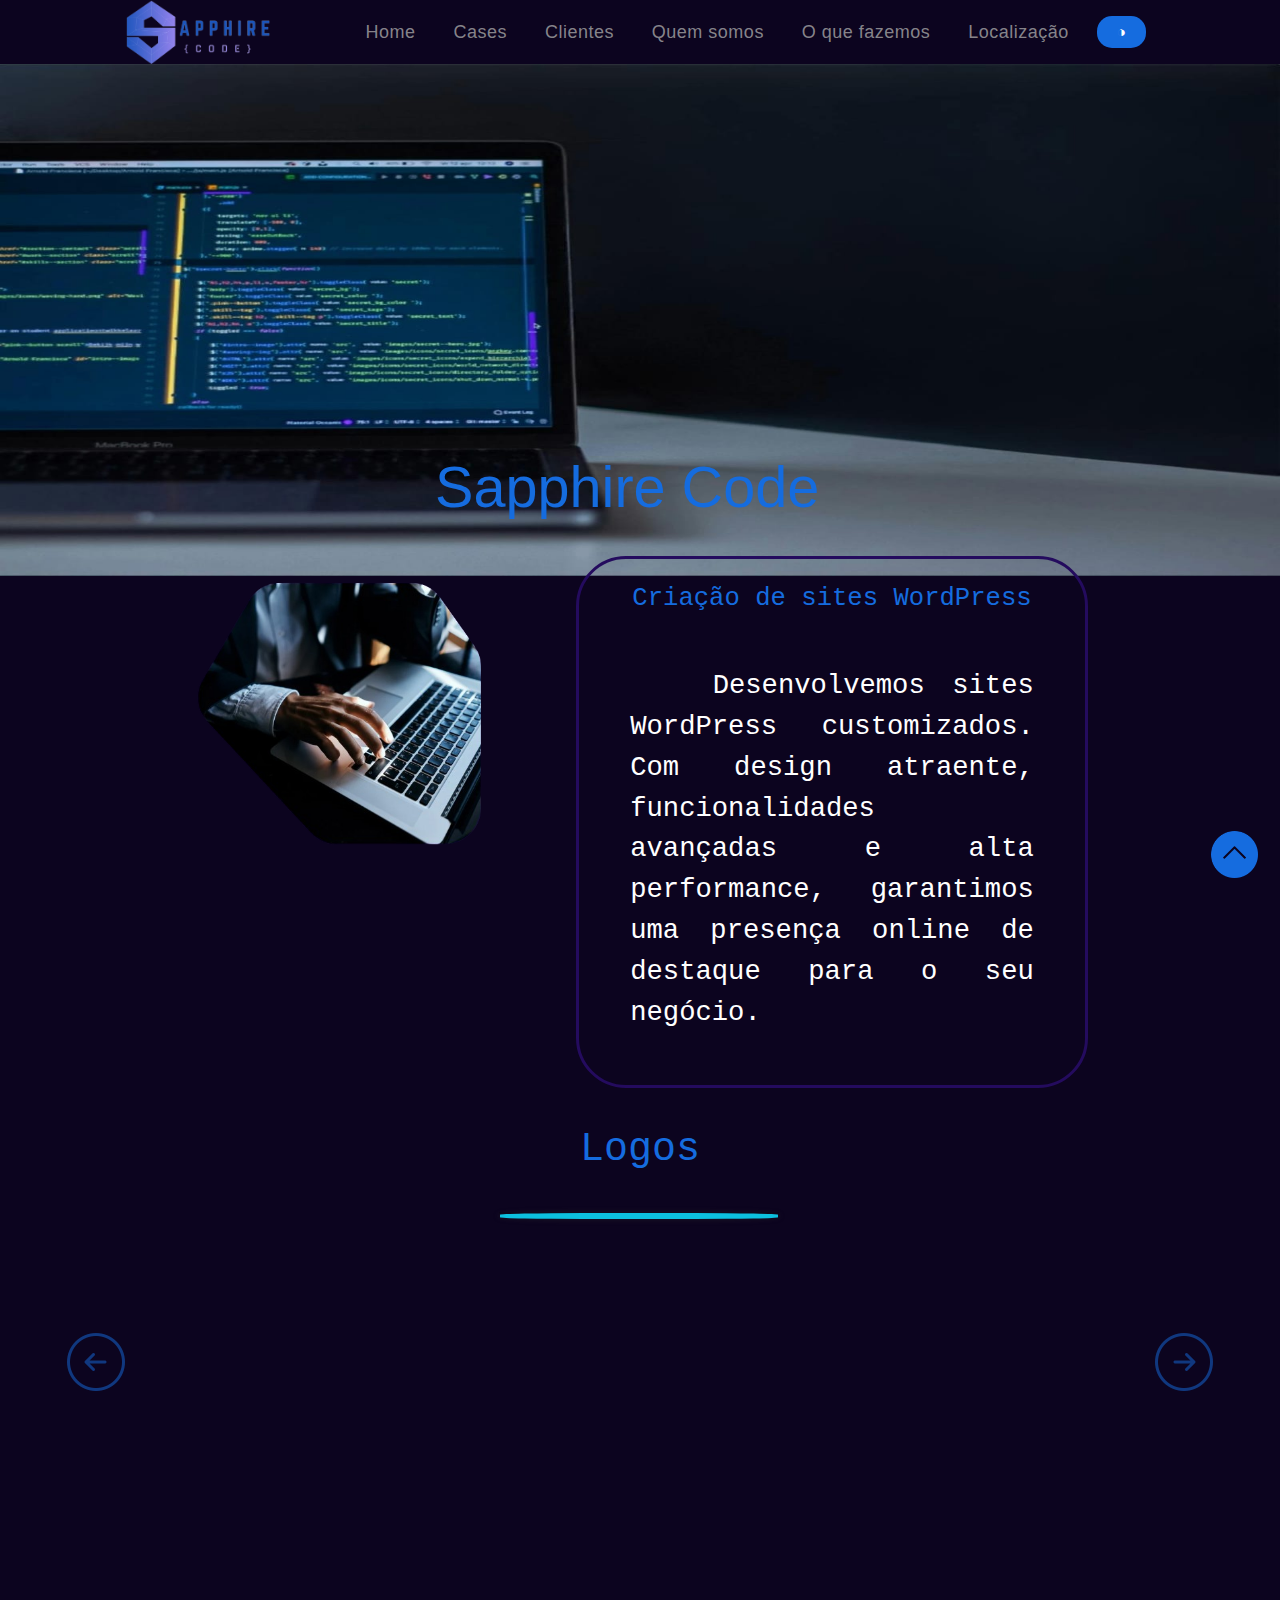
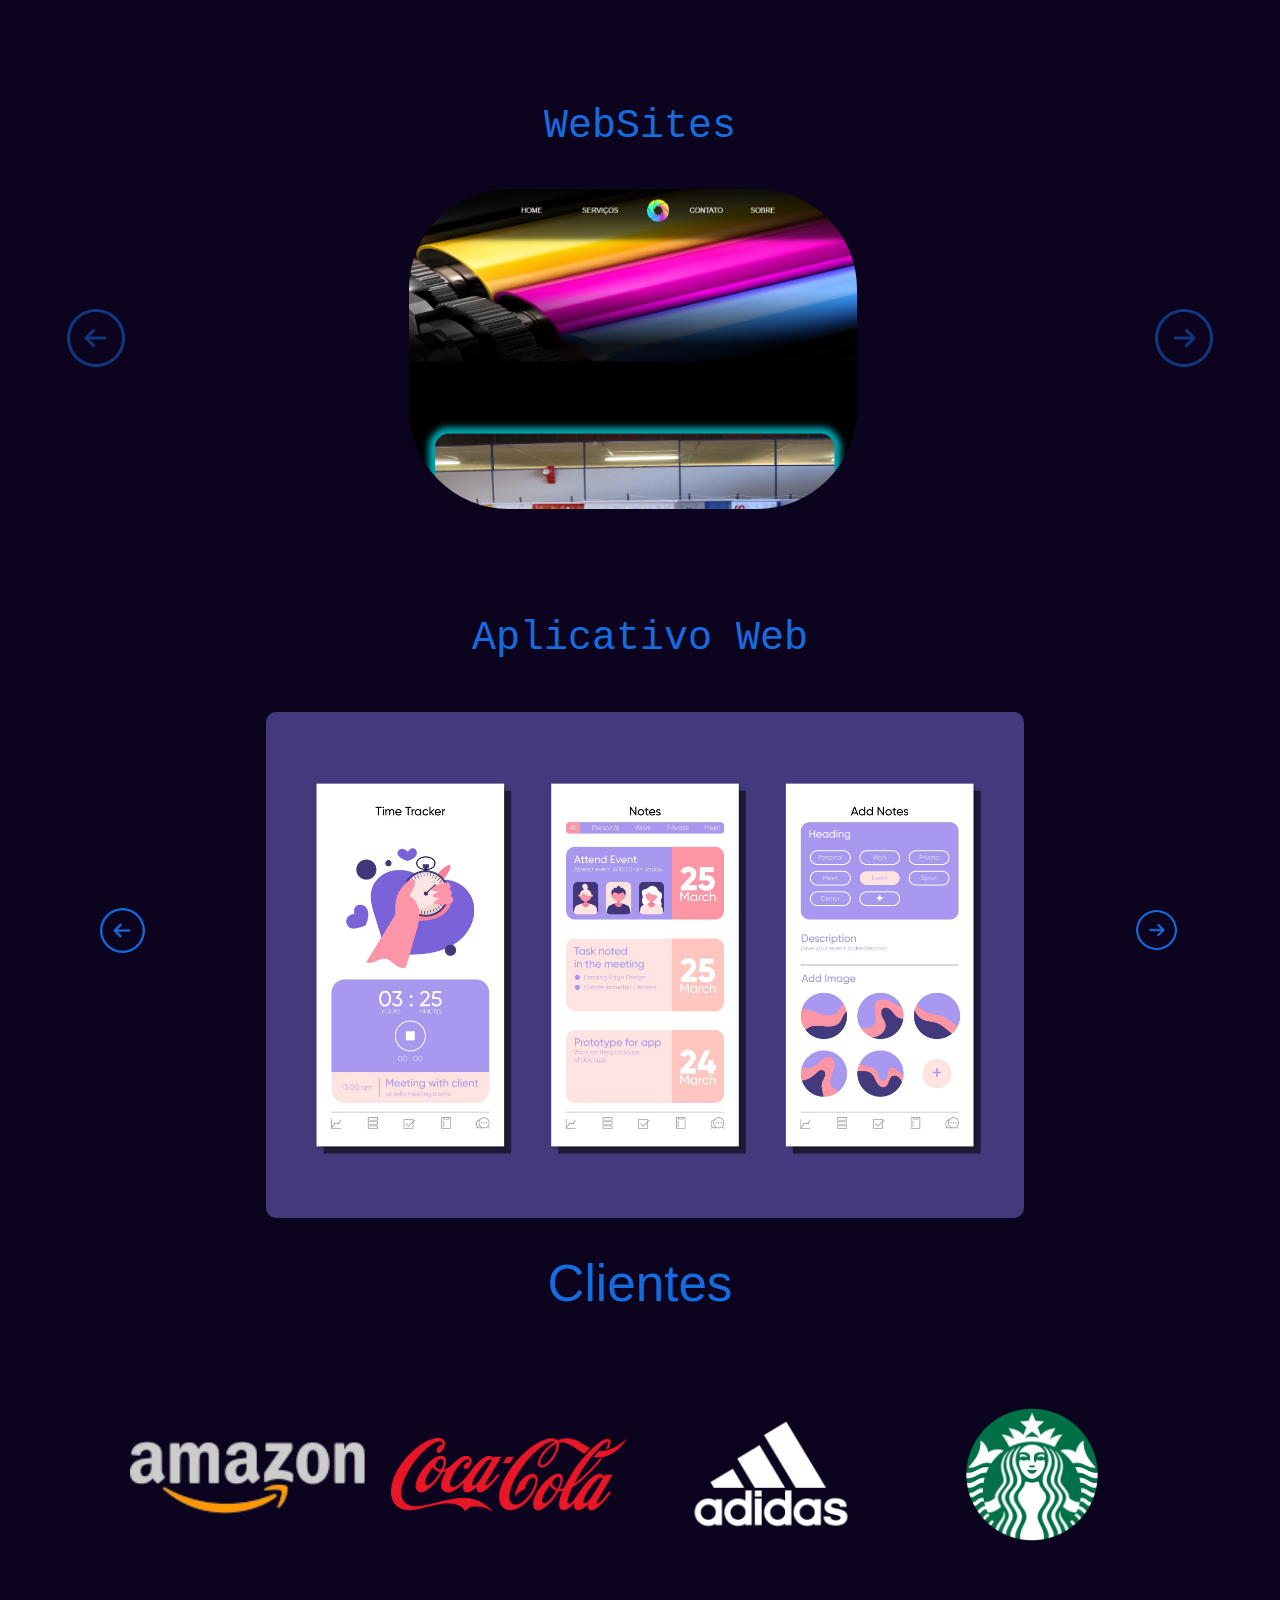
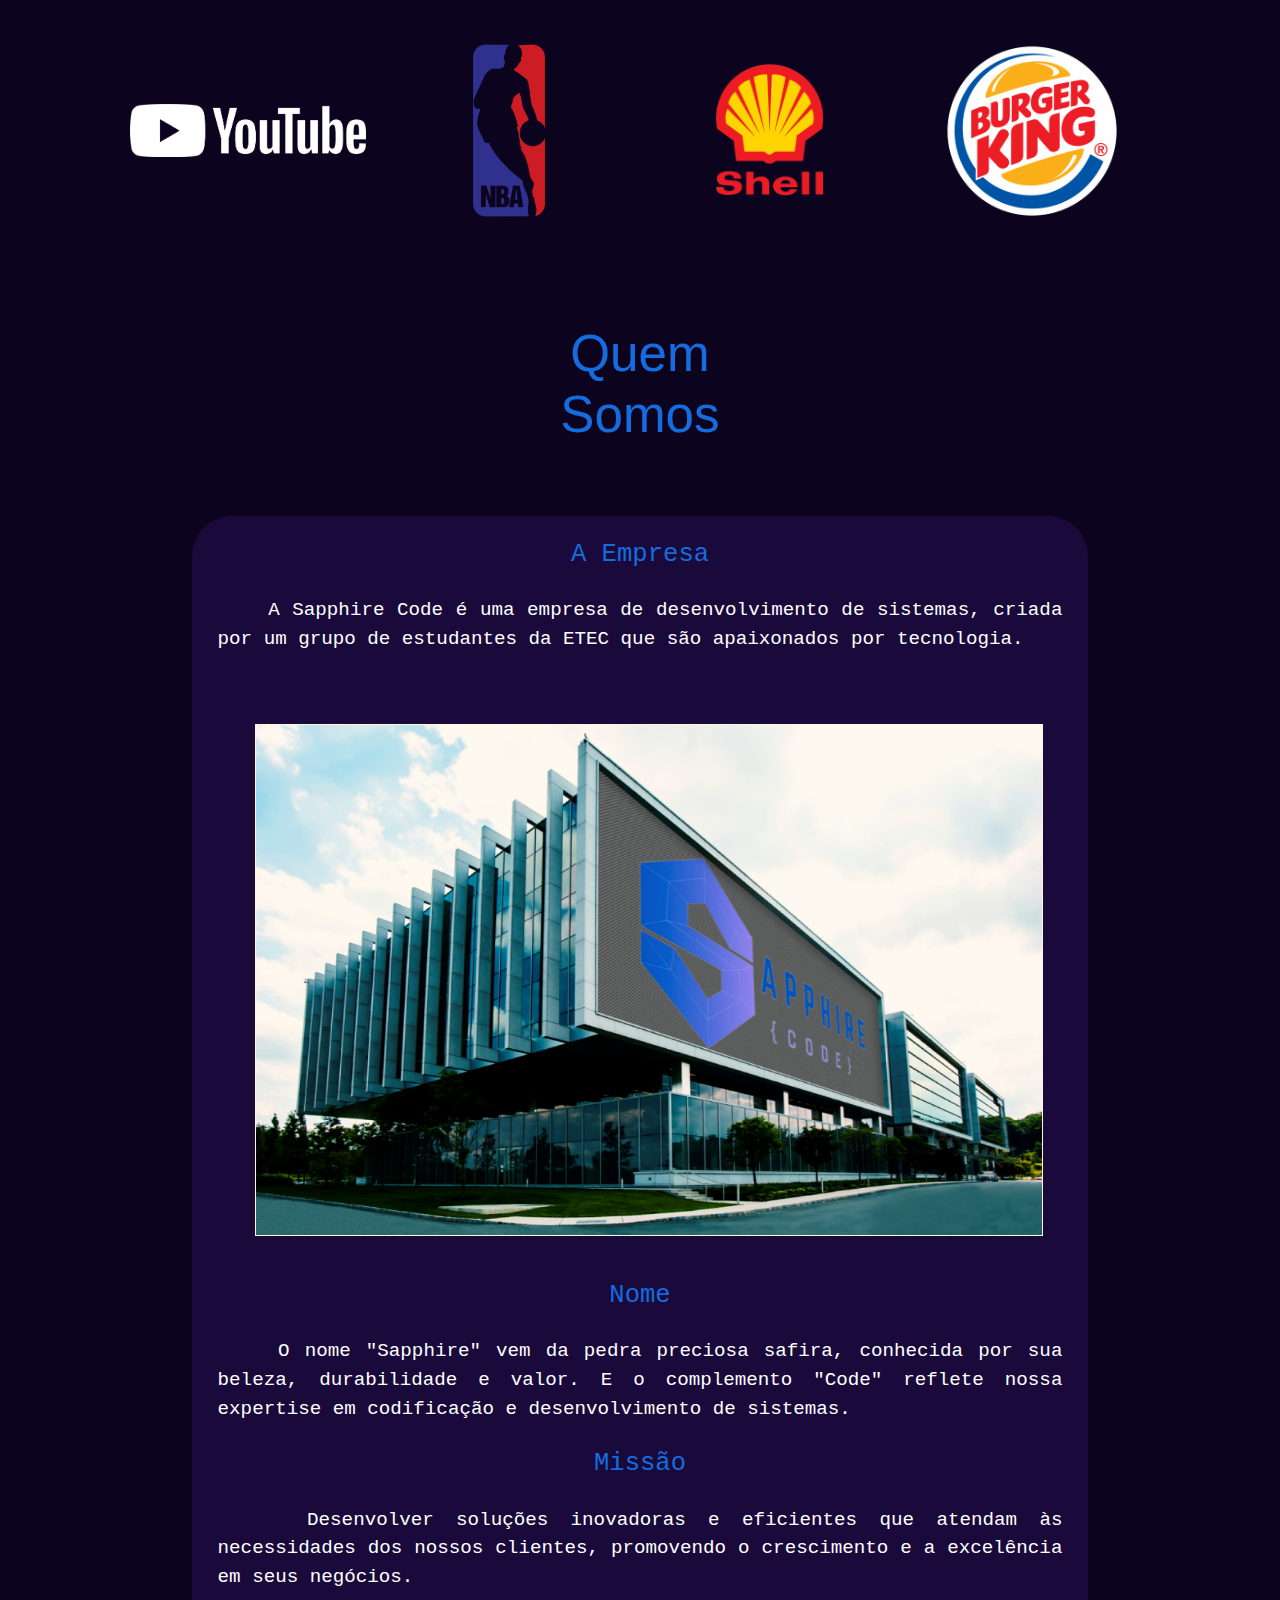
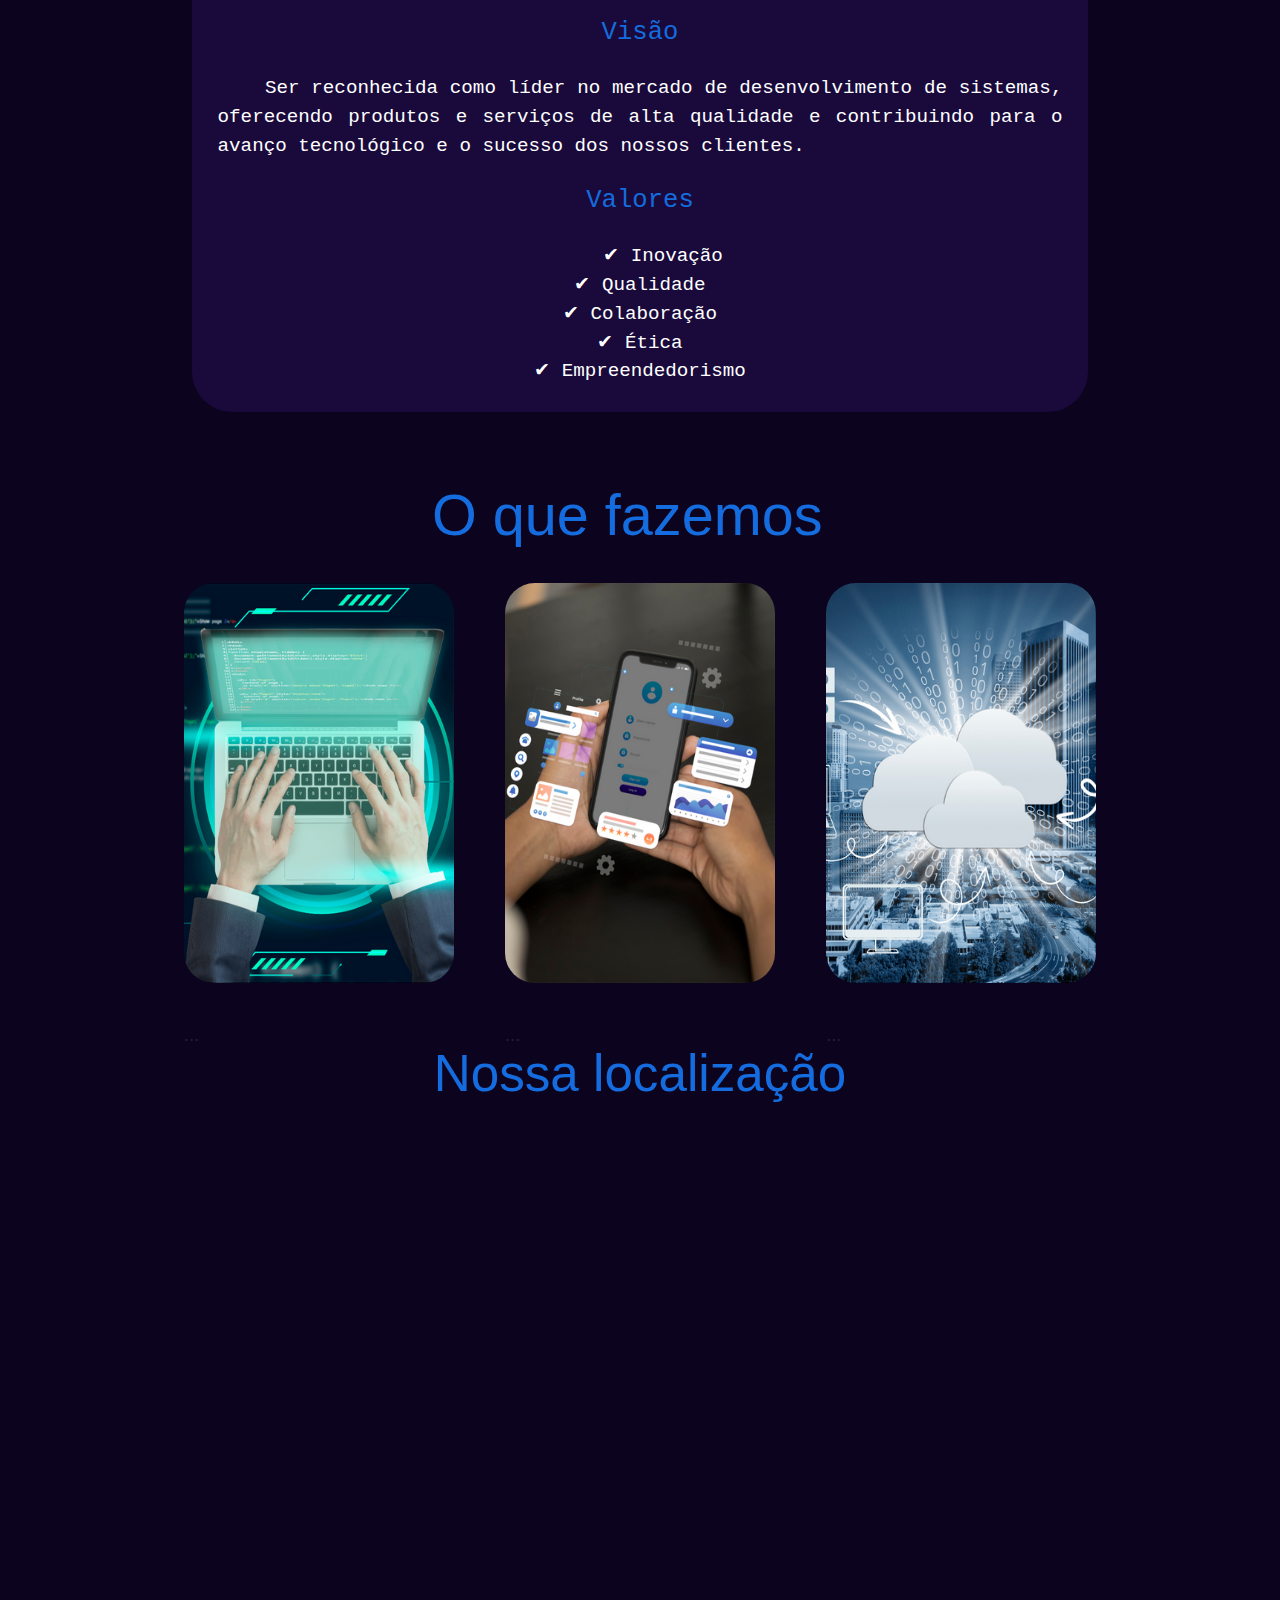
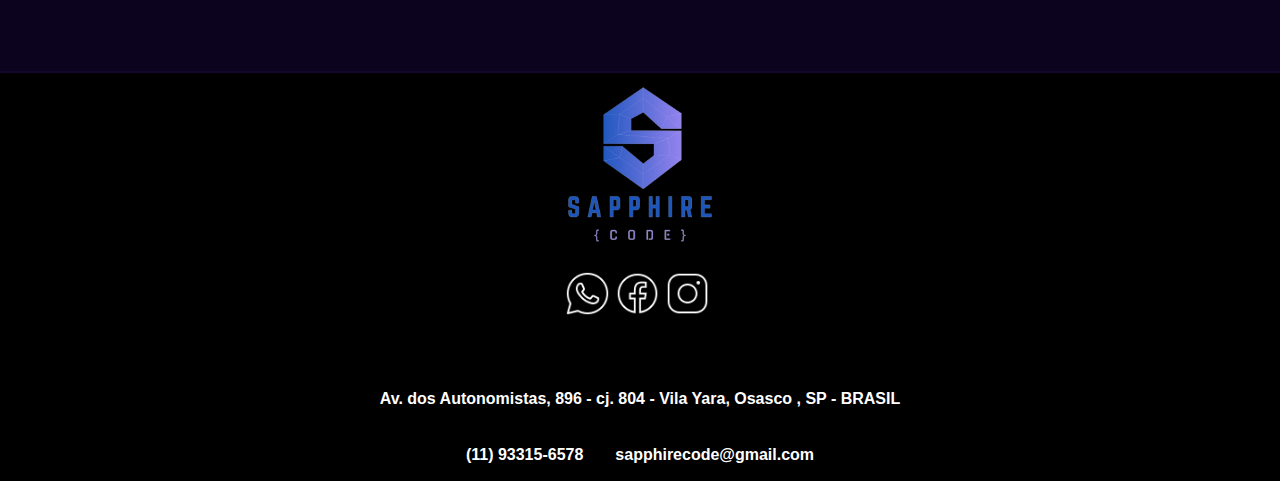
==== commit b562e419: "Responsividade das cases" ====
--- a/index.html
+++ b/index.html
@@ -79,7 +79,7 @@
     <h3 class="tituloCases">Logos</h3>
     <div id="destaqueCarousel1" class="carousel slide" data-bs-ride="carousel">
         <section id="casesSec"> 
-        <div class="container-web">
+        <div class="container-web-1">
             <!-- Logo 1 -->
             <div class="carousel-item active">
                 <div class="row">
@@ -176,7 +176,7 @@
                              alt="Destaque 4">
                         <br />
                         <div class="info">
-                        <a href="https://davin4sciment0.github.io/Charge/" class="linkSite">
+                        <a href="https://luizvital0001.github.io/Site-Gr-fica-Digital/index.html" class="linkSite">
                             Conheça o site!
                         </a>
                         </div>
@@ -262,6 +262,7 @@
             
     <!-- CASES CLIENTES -->
         <h3 class="tituloCases">Aplicativo Web</h3>
+        </br></br>
         <div class="carrossel-3">
             <button id="prev-button"><img src="img/seta-ante.png" alt="prev-button"></button>
             <div class="container-slider">
@@ -274,7 +275,7 @@
             </div>
             <button id="next-button"><img src="img/seta-prox.png" alt="next-button"></button>
         </div>
-    </div></br></br></br></br>
+    </div></br></br>
     <!-- FIM CASES -->
 
     <!-- CLIENTES -->
--- a/style.css
+++ b/style.css
@@ -117,7 +117,7 @@
 .txt-animado span::after{
     content: "";
     position: absolute;
-    height: 100% ;
+    height: 120% ;
     border-left: 2px solid #156cdf;
     right: -10px;
     animation: cursor .8s infinite, digita 20s steps(15) infinite;
@@ -269,7 +269,6 @@
     min-width: 215px;
     max-height: 300px;
     margin-top: 3vw;
-    margin-left:2vw;
     justify-items: auto;
     border-radius: 100%;
 }
@@ -292,7 +291,7 @@
 }
 .card img{
     width: 100% !important;
-    height: 100% !important;    
+    height: 100% !important;   
 }
 .front, .back{
     height: 100%;
@@ -323,10 +322,10 @@
     text-align: center;
 }
 .titu-cases{
-    font-size: 1.4vw;
+    font-size: 2vw;
 }
 .txt-cases{
-    font-size: 0.9vw;
+    font-size: 1.5vw;
     padding: 0.5vw;
 }
 .front-2, .back{
@@ -399,13 +398,12 @@
     align-items: center;
     justify-content: center;
     height: 30vw;
-    gap: 1rem;    
-}
-.container-web{
-    display: flex;
-    width: 80vw;
+    gap: 1rem;  
+}
+.container-web, .container-web-1{
+    display: flex;
+    width: 78vw;
     justify-content: space-around;
-    margin-top: 3vw;    
     margin-top: 3vw;
     margin-bottom: 10vw;
 }
@@ -473,7 +471,7 @@
     opacity: 0;
     transform: translateY(30px);
     transition: 0.5s all;
-    margin-top: 60%;
+    margin-top: 70%;
 }
 .carousel-item:hover .info{
     opacity: 1;
@@ -481,9 +479,10 @@
 }
 .carousel-item .info a{
     text-decoration: none;
-    background-color: #b2c4ec;
+    background-color: #0cc0df;
     padding: 1vw;
-    border-radius: 10px ;
+    border-radius: 15px;
+    margin-left: 12vw;
     color: rgb(255,255,255);
     font-family: monospace;
     font-size: 1.3vw;
@@ -521,7 +520,7 @@
     align-items: center;
     justify-content: center;
     width: 1000px;
-    margin-left: 100px;
+    margin-left: 10px;
     margin-bottom: 20px;
   }  
   .slider {
@@ -917,6 +916,10 @@
         max-height: 120px;
         margin-left: 14vw;
     }
+    .card{
+        width: 50vw;
+        height: 60vw;
+    }
     .front, .front-2, .front-3, .front-4, .front-5{
         background-size: 130px 120px;
     }
@@ -962,7 +965,7 @@
         font-size: 1.8vw;
     }
     .txt-animado span::after{
-        height: 180%;
+        height: 240%;
     }
     iframe {
         width: 80vw;
@@ -982,9 +985,6 @@
     img#clientes{
         width: 30vw;
     }
-    h3.tituloCases {
-        font-size: 4vw;
-    }
     img#homepage {
         width: 30vw;
         height: 30vw;
@@ -992,7 +992,7 @@
     }
     div.containerHome {
         width: 70vw;
-        height: 32vw;
+        height: 40vw;
         border-radius: 40px;
     }
     p.txtHome {
@@ -1054,6 +1054,8 @@
         width: 100vw;
         height: 40vw;
         gap: 0px;
+        margin-top: 0px;
+        margin-bottom: 0px;
     }
     .container-slider {
         width: 50vw;
@@ -1075,9 +1077,6 @@
         gap: 1rem;
         height: 35vw;
     }
-    .container-web{
-        width:60vw;
-    }
     #prev-button-3, #next-button-3 {
         width: 12vw;
     }
@@ -1086,7 +1085,20 @@
         height: 40vw;
     }
     .swipper-wrapper{
-        width: 62vw;
+        width: 60vw;
         height: 35vw;
     }
+    .container-web-1{
+        width: 21vw;
+        height: 60vw;
+    }
+    .container-web{
+        height: 60vw;
+        width: 57vw;
+    }
+    .carousel-item img{
+        width: 65vw;
+        height: 57vw;
+        border-radius: 80px;
+    }
 }